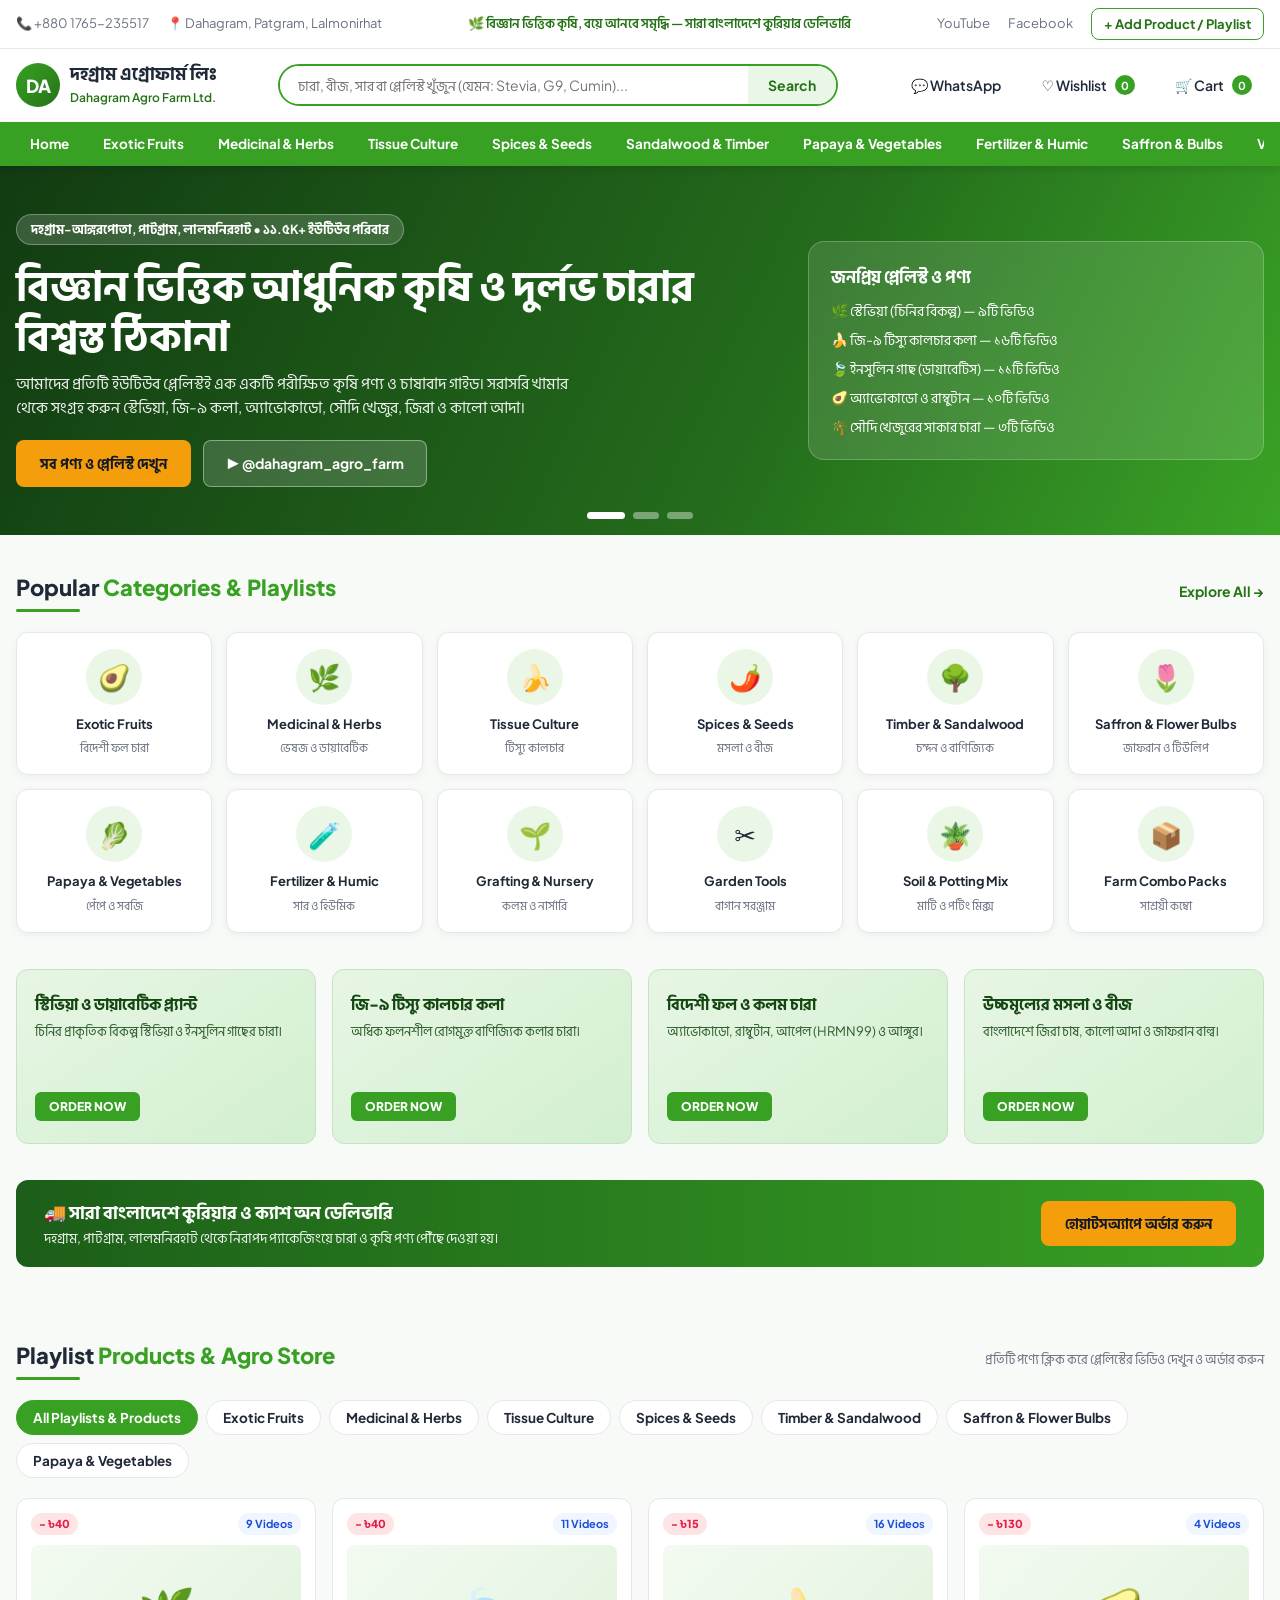
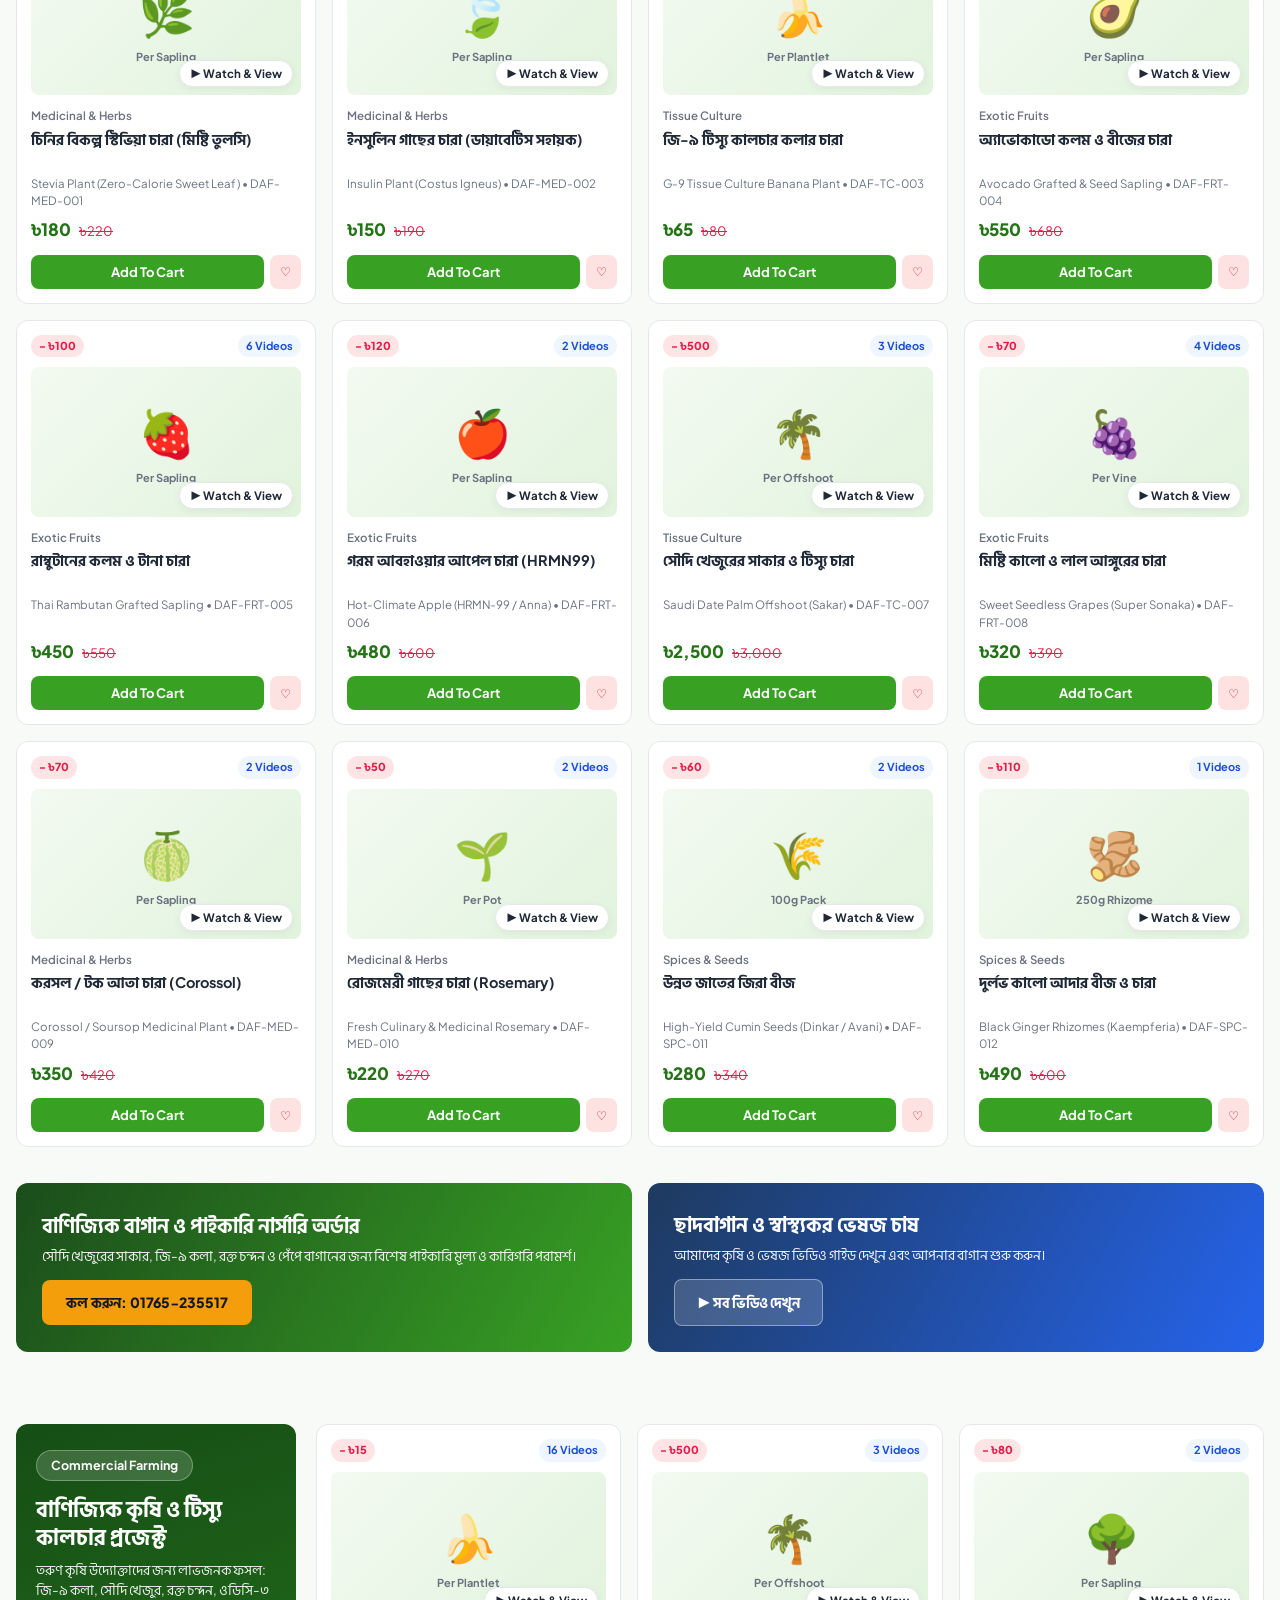
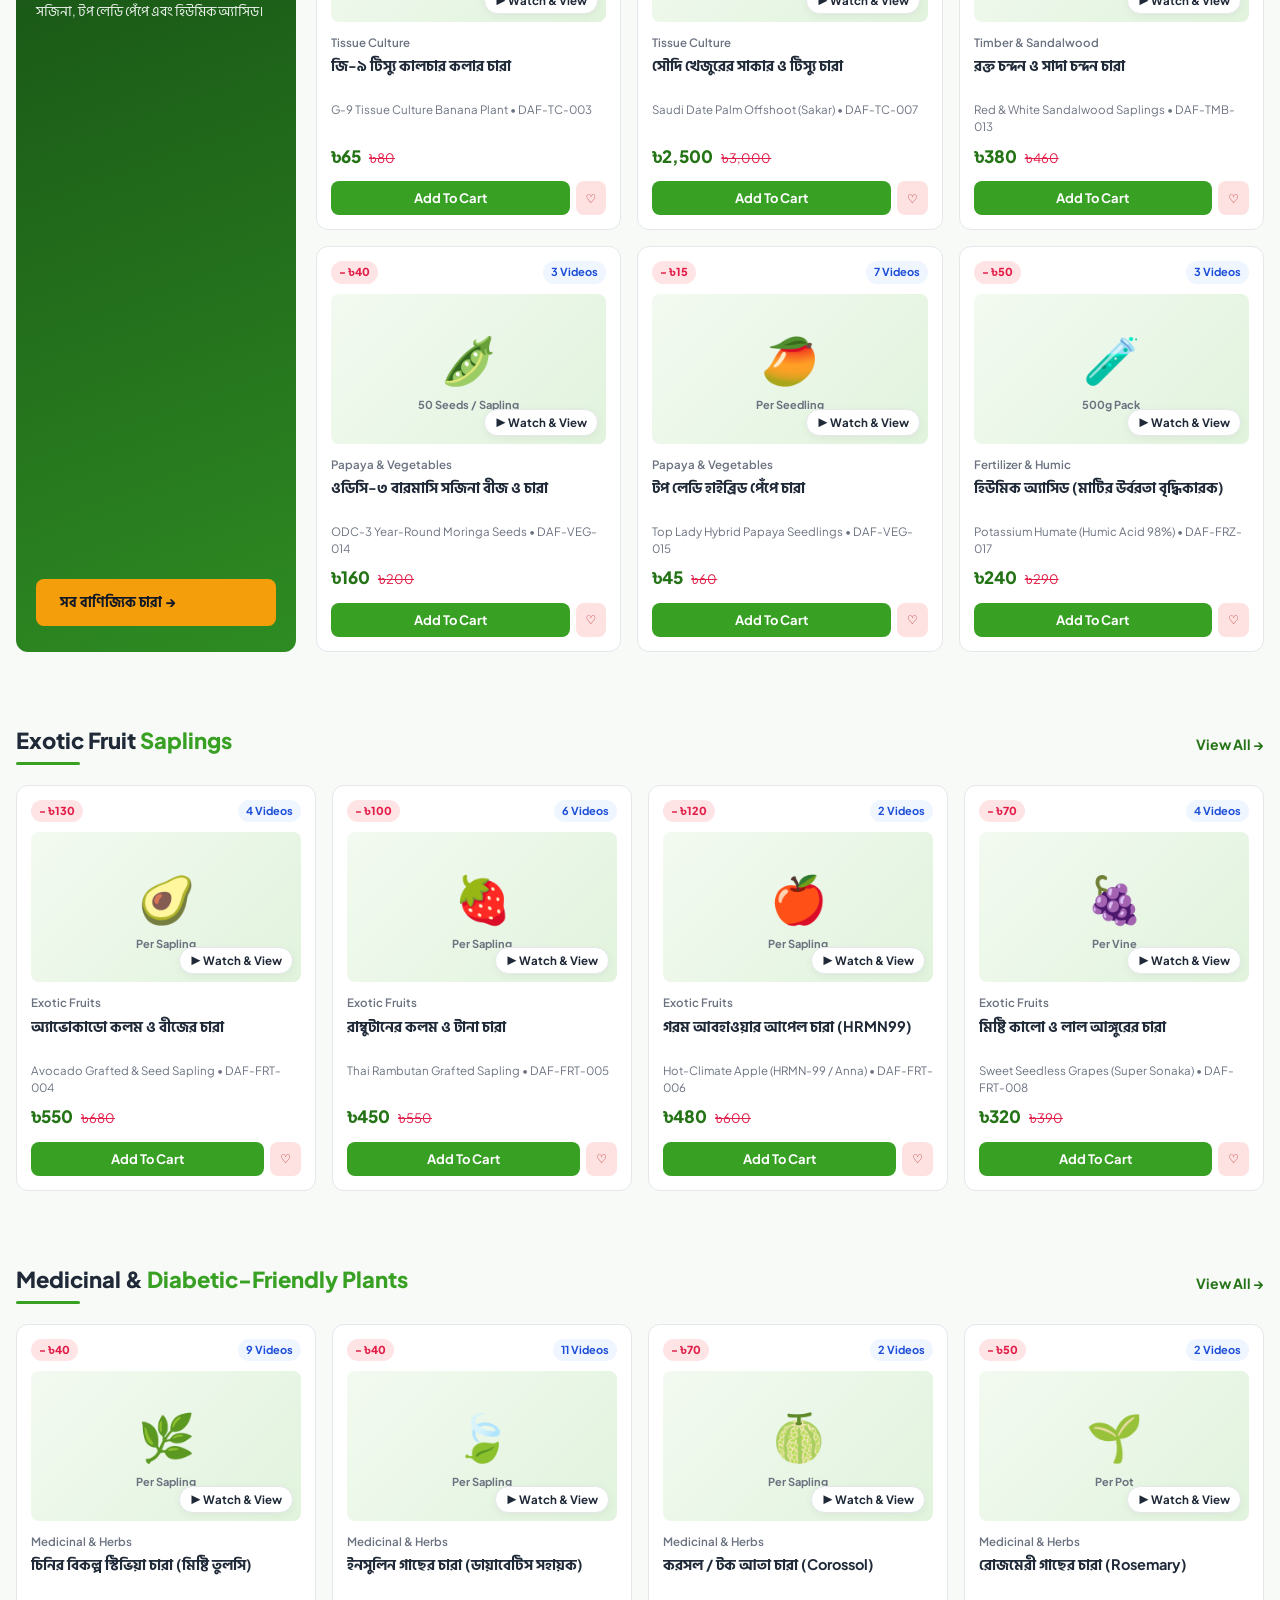
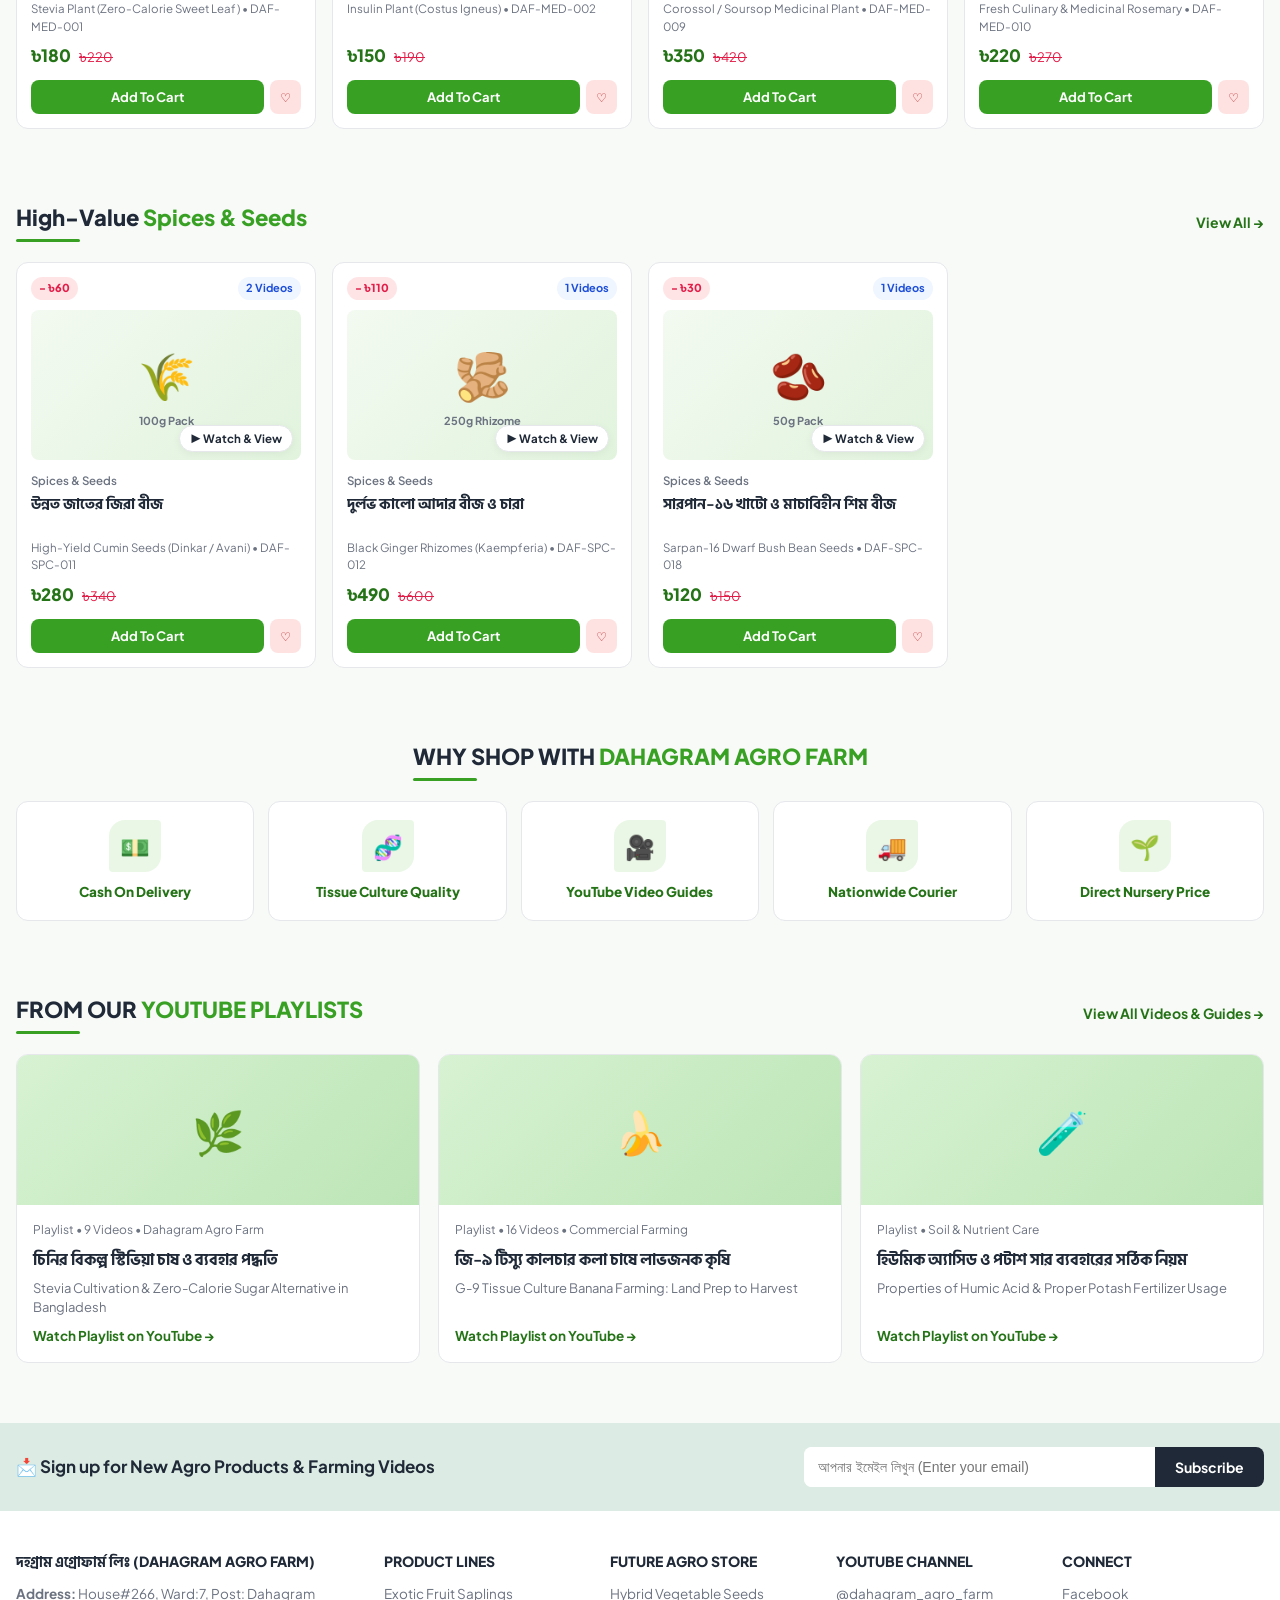
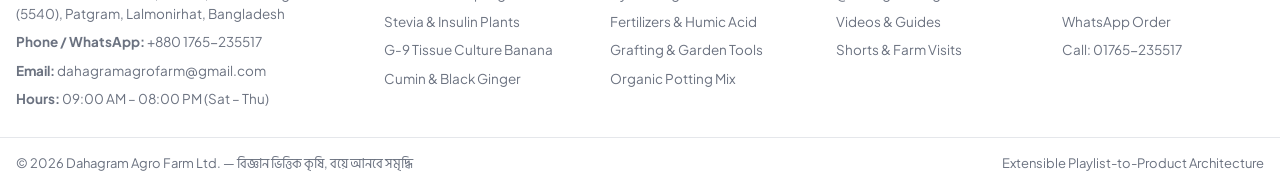
==== index.html @ a98c4b92 "Initial commit: Dahagram Agro Farm Ltd. storefront" ====
<!DOCTYPE html>
<html lang="bn">
<head>
  <meta charset="UTF-8" />
  <meta name="viewport" content="width=device-width, initial-scale=1.0" />
  <title>Dahagram Agro Farm Ltd. | দহগ্রাম এগ্রোফার্ম লিঃ — One Stop Agricultural &amp; Nursery Solution</title>
  <link rel="preconnect" href="https://fonts.googleapis.com" />
  <link rel="preconnect" href="https://fonts.gstatic.com" crossorigin />
  <link href="https://fonts.googleapis.com/css2?family=Hind+Siliguri:wght@400;600;700&family=Plus+Jakarta+Sans:wght@400;600;700;800&display=swap" rel="stylesheet" />
  <link rel="stylesheet" href="./css/styles.css" />
</head>
<body>

  <!-- 0. INITIAL PROMO MODAL (Dismissible) -->
  <div id="promoModal" class="modal-backdrop">
    <div class="modal-box" style="max-width:480px; text-align:center; border:2px solid var(--brand-green);">
      <button type="button" id="closePromoBtn" class="modal-close" aria-label="Close">×</button>
      <span class="badge-playlist" style="margin-bottom:10px; display:inline-block;">দহগ্রাম এগ্রোফার্ম লিঃ • সরাসরি খামার থেকে</span>
      <h2 style="font-size:22px; margin-bottom:8px;">ইউটিউব প্লেলিস্ট থেকেই অর্ডার করুন আপনার পছন্দের চারা ও কৃষি পণ্য!</h2>
      <p style="font-size:14px; color:var(--text-muted); margin-bottom:18px;">
        স্টেভিয়া, ইনসুলিন গাছ, জি-৯ কলার টিস্যু কালচার, রক্ত চন্দন, জাফরান ও বিদেশী ফলের চারা — সারা বাংলাদেশে ক্যাশ অন ডেলিভারি।
      </p>
      <a href="#showcaseSection" class="btn-primary" onclick="document.getElementById('promoModal').classList.remove('open')">
        পণ্য ও প্লেলিস্ট দেখুন →
      </a>
    </div>
  </div>

  <!-- 1. 3-TIER HEADER -->
  <header class="header-area">
    <!-- Tier 1: Top Utility Bar -->
    <div class="header-top">
      <div class="container header-top-inner">
        <div class="header-top-left">
          <a href="tel:+8801765235517">📞 +880 1765-235517</a>
          <a href="#footerLocation">📍 Dahagram, Patgram, Lalmonirhat</a>
        </div>
        <div class="header-top-center">
          🌿 বিজ্ঞান ভিত্তিক কৃষি, বয়ে আনবে সমৃদ্ধি — সারা বাংলাদেশে কুরিয়ার ডেলিভারি
        </div>
        <div class="header-top-right">
          <a href="https://www.youtube.com/@dahagram_agro_farm" target="_blank" rel="noopener">YouTube</a>
          <a href="https://www.facebook.com/YakubAli434964" target="_blank" rel="noopener">Facebook</a>
          <button type="button" id="openAdminModalBtn" class="btn-outline-sm">+ Add Product / Playlist</button>
        </div>
      </div>
    </div>

    <!-- Tier 2: Logo, Search & Actions -->
    <div class="header-middle">
      <div class="container header-wrap">
        <a href="#" class="brand-logo">
          <div class="brand-logo-badge">DA</div>
          <div class="brand-logo-text">
            <strong>দহগ্রাম এগ্রোফার্ম লিঃ</strong>
            <span>Dahagram Agro Farm Ltd.</span>
          </div>
        </a>

        <form id="globalSearchForm" class="search-form" role="search">
          <input id="globalSearchInput" type="search" placeholder="চারা, বীজ, সার বা প্লেলিস্ট খুঁজুন (যেমন: Stevia, G9, Cumin)..." />
          <button type="submit">Search</button>
        </form>

        <div class="header-actions">
          <a href="https://wa.me/8801765235517" target="_blank" rel="noopener" class="action-btn">
            💬 WhatsApp
          </a>
          <button type="button" class="action-btn" onclick="document.getElementById('showcaseSection').scrollIntoView({behavior:'smooth'})">
            ♡ Wishlist <span class="badge-count" data-wishlist-count>0</span>
          </button>
          <button type="button" id="openCartBtn" class="action-btn">
            🛒 Cart <span class="badge-count" data-cart-count>0</span>
          </button>
        </div>
      </div>
    </div>

    <!-- Tier 3: Sticky Green Category Navigation -->
    <nav class="header-bottom" aria-label="Primary Categories">
      <div class="container" style="display:flex; align-items:center; gap:8px;">
        <button type="button" id="mobileMenuToggle" class="mobile-menu-toggle" aria-label="Scroll Menu">☰</button>
        <ul id="primaryNavList" class="nav-scroll">
          <li><a href="#">Home</a></li>
          <li><button type="button" data-select-category="exotic-fruits">Exotic Fruits</button></li>
          <li><button type="button" data-select-category="medicinal">Medicinal &amp; Herbs</button></li>
          <li><button type="button" data-select-category="tissue-culture">Tissue Culture</button></li>
          <li><button type="button" data-select-category="spices-seeds">Spices &amp; Seeds</button></li>
          <li><button type="button" data-select-category="timber">Sandalwood &amp; Timber</button></li>
          <li><button type="button" data-select-category="vegetables">Papaya &amp; Vegetables</button></li>
          <li><button type="button" data-select-category="fertilizer">Fertilizer &amp; Humic</button></li>
          <li><button type="button" data-select-category="bulbs">Saffron &amp; Bulbs</button></li>
          <li><a href="#guidesSection">Video Playlists</a></li>
          <li><a href="#footerLocation">Contact Farm</a></li>
        </ul>
      </div>
    </nav>
  </header>

  <!-- 2. MAIN CONTENT -->
  <main>

    <!-- Section 1: Hero Banner Carousel -->
    <section class="hero-section">
      <div class="hero-slider">
        <div class="hero-slide hero-slide--1 active">
          <div class="container hero-grid">
            <div>
              <span class="hero-pill">দহগ্রাম-আঙ্গরপোতা, পাটগ্রাম, লালমনিরহাট • ১১.৫K+ ইউটিউব পরিবার</span>
              <h1>বিজ্ঞান ভিত্তিক আধুনিক কৃষি ও দুর্লভ চারার বিশ্বস্ত ঠিকানা</h1>
              <p>
                আমাদের প্রতিটি ইউটিউব প্লেলিস্টই এক একটি পরীক্ষিত কৃষি পণ্য ও চাষাবাদ গাইড। সরাসরি খামার থেকে সংগ্রহ করুন স্টেভিয়া, জি-৯ কলা, অ্যাভোকাডো, সৌদি খেজুর, জিরা ও কালো আদা।
              </p>
              <div class="hero-cta-group">
                <a href="#showcaseSection" class="btn-primary">সব পণ্য ও প্লেলিস্ট দেখুন</a>
                <a href="https://www.youtube.com/@dahagram_agro_farm" target="_blank" rel="noopener" class="btn-glass">▶ @dahagram_agro_farm</a>
              </div>
            </div>
            <div class="hero-card-preview">
              <h3>জনপ্রিয় প্লেলিস্ট ও পণ্য</h3>
              <ul>
                <li>🌿 স্টেভিয়া (চিনির বিকল্প) — ৯টি ভিডিও</li>
                <li>🍌 জি-৯ টিস্যু কালচার কলা — ১৬টি ভিডিও</li>
                <li>🍃 ইনসুলিন গাছ (ডায়াবেটিস) — ১১টি ভিডিও</li>
                <li>🥑 অ্যাভোকাডো ও রাম্বুটান — ১০টি ভিডিও</li>
                <li>🌴 সৌদি খেজুরের সাকার চারা — ৩টি ভিডিও</li>
              </ul>
            </div>
          </div>
        </div>

        <div class="hero-slide hero-slide--2">
          <div class="container hero-grid">
            <div>
              <span class="hero-pill">Dahagram Agro Farm Ltd. • ভেষজ ও ছাদবাগান</span>
              <h1>সুস্থ ও চিনিমুক্ত জীবনের জন্য স্টেভিয়া ও ভেষজ বাগান</h1>
              <p>
                ডায়াবেটিস সচেতনতা ও প্রাকৃতিক ভেষজ চাষাবাদে আমাদের বিশেষ কালেকশন: স্টেভিয়া, ইনসুলিন গাছ, করোসল, রোজমেরী এবং অ্যালোভেরা।
              </p>
              <div class="hero-cta-group">
                <button type="button" class="btn-primary" data-select-category="medicinal">ভেষজ চারা দেখুন</button>
                <a href="https://www.youtube.com/@dahagram_agro_farm/videos" target="_blank" rel="noopener" class="btn-glass">▶ Watch Our Videos</a>
              </div>
            </div>
            <div class="hero-card-preview">
              <h3>কেন আমাদের ভেষজ চারা সেরা?</h3>
              <ul>
                <li>✅ খামারে পরীক্ষিত ও রোগমুক্ত চারা</li>
                <li>✅ প্রতিটি চারার সাথে ভিডিও পরিচর্যা গাইড</li>
                <li>✅ ছাদবাগান ও বাণিজ্যিক চাষ উভয়ের উপযোগী</li>
              </ul>
            </div>
          </div>
        </div>

        <div class="hero-slide hero-slide--3">
          <div class="container hero-grid">
            <div>
              <span class="hero-pill">বাণিজ্যিক কৃষি ও উচ্চমূল্যের মসলা ফসল</span>
              <h1>রক্ত চন্দন, জাফরান, জিরা ও টিস্যু কালচার প্রজেক্ট</h1>
              <p>
                তরুণ কৃষি উদ্যোক্তাদের জন্য লাভজনক ও উচ্চমূল্যের ফসল — জিরা বীজ, কালো আদা, কাশ্মীরি জাফরান বাল্ব, ওডিসি-৩ সজিনা এবং হিউমিক অ্যাসিড।
              </p>
              <div class="hero-cta-group">
                <button type="button" class="btn-primary" data-select-category="spices-seeds">মসলা ও বীজ দেখুন</button>
                <a href="https://wa.me/8801765235517" target="_blank" rel="noopener" class="btn-glass">📞 পাইকারি পরামর্শ নিন</a>
              </div>
            </div>
            <div class="hero-card-preview">
              <h3>সরাসরি যোগাযোগ</h3>
              <ul>
                <li>📞 কল / হোয়াটসঅ্যাপ: +880 1765-235517</li>
                <li>📍 দহগ্রাম, পাটগ্রাম, লালমনিরহাট</li>
                <li>📧 dahagramagrofarm@gmail.com</li>
              </ul>
            </div>
          </div>
        </div>
      </div>

      <div class="hero-dots" aria-label="Hero Slide Pagination">
        <button type="button" class="hero-dot active" aria-label="Slide 1"></button>
        <button type="button" class="hero-dot" aria-label="Slide 2"></button>
        <button type="button" class="hero-dot" aria-label="Slide 3"></button>
      </div>
    </section>

    <!-- Section 2: Popular Categories (6x2 Grid) -->
    <section class="section-block">
      <div class="container">
        <div class="section-header">
          <h2 class="section-title">Popular <span>Categories &amp; Playlists</span></h2>
          <a href="#showcaseSection" class="view-all-link">Explore All →</a>
        </div>
        <div id="popularCategoriesGrid" class="categories-grid"></div>
      </div>
    </section>

    <!-- Section 3: 4-Column Promo Cards -->
    <section class="section-block" style="padding-top:0;">
      <div class="container">
        <div class="promo-grid-4">
          <div class="promo-card">
            <div>
              <h3>স্টিভিয়া ও ডায়াবেটিক প্ল্যান্ট</h3>
              <p>চিনির প্রাকৃতিক বিকল্প স্টিভিয়া ও ইনসুলিন গাছের চারা।</p>
            </div>
            <button type="button" class="promo-btn" data-select-category="medicinal">ORDER NOW</button>
          </div>
          <div class="promo-card">
            <div>
              <h3>জি-৯ টিস্যু কালচার কলা</h3>
              <p>অধিক ফলনশীল রোগমুক্ত বাণিজ্যিক কলার চারা।</p>
            </div>
            <button type="button" class="promo-btn" data-select-category="tissue-culture">ORDER NOW</button>
          </div>
          <div class="promo-card">
            <div>
              <h3>বিদেশী ফল ও কলম চারা</h3>
              <p>অ্যাভোকাডো, রাম্বুটান, আপেল (HRMN99) ও আঙ্গুর।</p>
            </div>
            <button type="button" class="promo-btn" data-select-category="exotic-fruits">ORDER NOW</button>
          </div>
          <div class="promo-card">
            <div>
              <h3>উচ্চমূল্যের মসলা ও বীজ</h3>
              <p>বাংলাদেশে জিরা চাষ, কালো আদা ও জাফরান বাল্ব।</p>
            </div>
            <button type="button" class="promo-btn" data-select-category="spices-seeds">ORDER NOW</button>
          </div>
        </div>
      </div>
    </section>

    <!-- Section 4: Cash on Delivery Nationwide Strip -->
    <section class="section-block" style="padding-top:0;">
      <div class="container">
        <div class="cod-banner">
          <div>
            <strong>🚚 সারা বাংলাদেশে কুরিয়ার ও ক্যাশ অন ডেলিভারি</strong>
            <div><span>দহগ্রাম, পাটগ্রাম, লালমনিরহাট থেকে নিরাপদ প্যাকেজিংয়ে চারা ও কৃষি পণ্য পৌঁছে দেওয়া হয়।</span></div>
          </div>
          <a href="https://wa.me/8801765235517" target="_blank" rel="noopener" class="btn-primary">হোয়াটসঅ্যাপে অর্ডার করুন</a>
        </div>
      </div>
    </section>

    <!-- Section 5: Tabbed Product & Playlist Showcase -->
    <section id="showcaseSection" class="section-block">
      <div class="container">
        <div class="section-header">
          <h2 class="section-title">Playlist <span>Products &amp; Agro Store</span></h2>
          <span style="font-size:13px; color:var(--text-muted);">প্রতিটি পণ্যে ক্লিক করে প্লেলিস্টের ভিডিও দেখুন ও অর্ডার করুন</span>
        </div>
        <div id="showcaseTabsBar" class="tabs-bar"></div>
        <div id="showcaseProductsGrid" class="product-grid-4"></div>
      </div>
    </section>

    <!-- Section 6: Dual Half-Width Promo Banners -->
    <section class="section-block" style="padding-top:0;">
      <div class="container">
        <div class="dual-banners">
          <div class="half-banner half-banner--left">
            <h3>বাণিজ্যিক বাগান ও পাইকারি নার্সারি অর্ডার</h3>
            <p>সৌদি খেজুরের সাকার, জি-৯ কলা, রক্ত চন্দন ও পেঁপে বাগানের জন্য বিশেষ পাইকারি মূল্য ও কারিগরি পরামর্শ।</p>
            <a href="tel:+8801765235517" class="btn-primary" style="align-self:flex-start;">কল করুন: 01765-235517</a>
          </div>
          <div class="half-banner half-banner--right">
            <h3>ছাদবাগান ও স্বাস্থ্যকর ভেষজ চাষ</h3>
            <p>আমাদের কৃষি ও ভেষজ ভিডিও গাইড দেখুন এবং আপনার বাগান শুরু করুন।</p>
            <a href="https://www.youtube.com/@dahagram_agro_farm/videos" target="_blank" rel="noopener" class="btn-glass" style="align-self:flex-start;">▶ সব ভিডিও দেখুন</a>
          </div>
        </div>
      </div>
    </section>

    <!-- Section 7: Commercial & Tissue Culture Split Grid -->
    <section class="section-block">
      <div class="container">
        <div class="split-category-layout">
          <aside class="split-poster">
            <div>
              <span class="hero-pill">Commercial Farming</span>
              <h3>বাণিজ্যিক কৃষি ও টিস্যু কালচার প্রজেক্ট</h3>
              <p>তরুণ কৃষি উদ্যোক্তাদের জন্য লাভজনক ফসল: জি-৯ কলা, সৌদি খেজুর, রক্ত চন্দন, ওডিসি-৩ সজিনা, টপ লেডি পেঁপে এবং হিউমিক অ্যাসিড।</p>
            </div>
            <button type="button" class="btn-primary" data-select-category="tissue-culture">সব বাণিজ্যিক চারা →</button>
          </aside>
          <div id="commercialSplitGrid" class="product-grid-3"></div>
        </div>
      </div>
    </section>

    <!-- Section 8: Category-Wise Sections -->
    <section class="section-block">
      <div class="container">
        <div class="section-header">
          <h2 class="section-title">Exotic Fruit <span>Saplings</span></h2>
          <button type="button" class="view-all-link" data-select-category="exotic-fruits">View All →</button>
        </div>
        <div id="exoticFruitsGrid" class="product-grid-4"></div>
      </div>
    </section>

    <section class="section-block">
      <div class="container">
        <div class="section-header">
          <h2 class="section-title">Medicinal &amp; <span>Diabetic-Friendly Plants</span></h2>
          <button type="button" class="view-all-link" data-select-category="medicinal">View All →</button>
        </div>
        <div id="medicinalPlantsGrid" class="product-grid-4"></div>
      </div>
    </section>

    <section class="section-block">
      <div class="container">
        <div class="section-header">
          <h2 class="section-title">High-Value <span>Spices &amp; Seeds</span></h2>
          <button type="button" class="view-all-link" data-select-category="spices-seeds">View All →</button>
        </div>
        <div id="spicesSeedsGrid" class="product-grid-4"></div>
      </div>
    </section>

    <!-- Section 9: Value Propositions -->
    <section class="section-block">
      <div class="container">
        <div class="section-header" style="justify-content:center;">
          <h2 class="section-title">WHY SHOP WITH <span>DAHAGRAM AGRO FARM</span></h2>
        </div>
        <div class="services-row">
          <div class="service-item">
            <div class="service-badge">💵</div>
            <h4>Cash On Delivery</h4>
          </div>
          <div class="service-item">
            <div class="service-badge">🧬</div>
            <h4>Tissue Culture Quality</h4>
          </div>
          <div class="service-item">
            <div class="service-badge">🎥</div>
            <h4>YouTube Video Guides</h4>
          </div>
          <div class="service-item">
            <div class="service-badge">🚚</div>
            <h4>Nationwide Courier</h4>
          </div>
          <div class="service-item">
            <div class="service-badge">🌱</div>
            <h4>Direct Nursery Price</h4>
          </div>
        </div>
      </div>
    </section>

    <!-- Section 10: Video Playlists & Farming Guides -->
    <section id="guidesSection" class="section-block">
      <div class="container">
        <div class="section-header">
          <h2 class="section-title">FROM OUR <span>YOUTUBE PLAYLISTS</span></h2>
          <a href="https://www.youtube.com/@dahagram_agro_farm/videos" target="_blank" rel="noopener" class="view-all-link">View All Videos &amp; Guides →</a>
        </div>
        <div id="farmingGuidesGrid" class="blog-grid"></div>
      </div>
    </section>

  </main>

  <!-- 3. FOOTER -->
  <footer>
    <section class="newsletter-bar">
      <div class="container newsletter-inner">
        <div>
          <strong style="font-size:17px;">📩 Sign up for New Agro Products &amp; Farming Videos</strong>
          <div id="newsletterStatus" style="font-size:13px; color:var(--brand-green-dark); font-weight:600;"></div>
        </div>
        <form id="newsletterForm" class="newsletter-form">
          <input type="email" required placeholder="আপনার ইমেইল লিখুন (Enter your email)" />
          <button type="submit">Subscribe</button>
        </form>
      </div>
    </section>

    <section id="footerLocation" class="footer-mid">
      <div class="container footer-grid">
        <div class="footer-col">
          <h4>দহগ্রাম এগ্রোফার্ম লিঃ (Dahagram Agro Farm)</h4>
          <ul>
            <li><strong>Address:</strong> House#266, Ward:7, Post: Dahagram (5540), Patgram, Lalmonirhat, Bangladesh</li>
            <li><strong>Phone / WhatsApp:</strong> +880 1765-235517</li>
            <li><strong>Email:</strong> dahagramagrofarm@gmail.com</li>
            <li><strong>Hours:</strong> 09:00 AM – 08:00 PM (Sat – Thu)</li>
          </ul>
        </div>
        <div class="footer-col">
          <h4>Product Lines</h4>
          <ul>
            <li><a href="#showcaseSection">Exotic Fruit Saplings</a></li>
            <li><a href="#showcaseSection">Stevia &amp; Insulin Plants</a></li>
            <li><a href="#showcaseSection">G-9 Tissue Culture Banana</a></li>
            <li><a href="#showcaseSection">Cumin &amp; Black Ginger</a></li>
          </ul>
        </div>
        <div class="footer-col">
          <h4>Future Agro Store</h4>
          <ul>
            <li><a href="#showcaseSection">Hybrid Vegetable Seeds</a></li>
            <li><a href="#showcaseSection">Fertilizers &amp; Humic Acid</a></li>
            <li><a href="#showcaseSection">Grafting &amp; Garden Tools</a></li>
            <li><a href="#showcaseSection">Organic Potting Mix</a></li>
          </ul>
        </div>
        <div class="footer-col">
          <h4>YouTube Channel</h4>
          <ul>
            <li><a href="https://www.youtube.com/@dahagram_agro_farm" target="_blank" rel="noopener">@dahagram_agro_farm</a></li>
            <li><a href="https://www.youtube.com/@dahagram_agro_farm/videos" target="_blank" rel="noopener">Videos &amp; Guides</a></li>
            <li><a href="https://www.youtube.com/@dahagram_agro_farm/shorts" target="_blank" rel="noopener">Shorts &amp; Farm Visits</a></li>
          </ul>
        </div>
        <div class="footer-col">
          <h4>Connect</h4>
          <ul>
            <li><a href="https://www.facebook.com/YakubAli434964" target="_blank" rel="noopener">Facebook</a></li>
            <li><a href="https://wa.me/8801765235517" target="_blank" rel="noopener">WhatsApp Order</a></li>
            <li><a href="tel:+8801765235517">Call: 01765-235517</a></li>
          </ul>
        </div>
      </div>
    </section>

    <section class="footer-bottom">
      <div class="container footer-bottom-inner">
        <span>© 2026 Dahagram Agro Farm Ltd. — বিজ্ঞান ভিত্তিক কৃষি, বয়ে আনবে সমৃদ্ধি</span>
        <span>Extensible Playlist-to-Product Architecture</span>
      </div>
    </section>
  </footer>

  <!-- QUICK VIEW & YOUTUBE PLAYLIST MODAL -->
  <div id="quickViewModal" class="modal-backdrop">
    <div class="modal-box">
      <button type="button" id="closeQuickViewBtn" class="modal-close" aria-label="Close">×</button>
      <div id="quickViewBody"></div>
    </div>
  </div>

  <!-- SLIDE-OVER CART & COD CHECKOUT DRAWER -->
  <div id="cartDrawer" class="drawer-backdrop">
    <div class="drawer-panel">
      <div style="display:flex; justify-content:space-between; align-items:center; border-bottom:1px solid var(--border-color); padding-bottom:12px;">
        <h3 style="font-size:18px;">🛒 Your Agro Cart</h3>
        <button type="button" id="closeCartBtn" class="btn-outline-sm">Close ×</button>
      </div>
      <div id="cartItemsList" style="flex:1; overflow-y:auto;"></div>
      <div style="border-top:1px solid var(--border-color); padding-top:14px; margin-top:12px;">
        <div style="display:flex; justify-content:space-between; font-size:16px; font-weight:800; margin-bottom:14px;">
          <span>Total (Cash on Delivery):</span>
          <span id="cartTotalAmount">৳0</span>
        </div>
        <form id="checkoutForm">
          <div class="form-field">
            <label for="custName">Your Name / আপনার নাম</label>
            <input id="custName" type="text" required placeholder="e.g. Md. Yakub Ali" />
          </div>
          <div class="form-field">
            <label for="custPhone">Mobile Number / মোবাইল নম্বর</label>
            <input id="custPhone" type="tel" required placeholder="017XXXXXXXX" />
          </div>
          <div class="form-field">
            <label for="custAddress">Delivery Address / ঠিকানা</label>
            <textarea id="custAddress" rows="2" required placeholder="Village/House, Upazila, District"></textarea>
          </div>
          <button type="submit" class="btn-cart" style="width:100%; padding:12px;">
            Confirm Order via WhatsApp →
          </button>
        </form>
      </div>
    </div>
  </div>

  <!-- FUTURE-READY: ADD PRODUCT / YOUTUBE PLAYLIST MODAL -->
  <div id="adminProductModal" class="modal-backdrop">
    <div class="modal-box">
      <button type="button" id="closeAdminModalBtn" class="modal-close" aria-label="Close">×</button>
      <h2 style="font-size:20px; margin-bottom:6px;">+ Add Future Agricultural Product / Playlist</h2>
      <p style="font-size:13px; color:var(--text-muted); margin-bottom:14px;">
        Test adding new products or YouTube playlists live. It saves to your browser immediately and generates the JSON entry for <code>data/catalog.js</code>.
      </p>
      <form id="addProductForm">
        <div style="display:grid; grid-template-columns:1fr 1fr; gap:10px;">
          <div class="form-field">
            <label for="newProdTitle">English Product Name</label>
            <input id="newProdTitle" type="text" required placeholder="e.g. Organic Vermicompost" />
          </div>
          <div class="form-field">
            <label for="newProdBnTitle">Bengali Title</label>
            <input id="newProdBnTitle" type="text" required placeholder="e.g. কেঁচো সার (ভার্মি কম্পোস্ট)" />
          </div>
          <div class="form-field">
            <label for="newProdCat">Category</label>
            <select id="newProdCat">
              <option value="exotic-fruits">Exotic Fruits</option>
              <option value="medicinal">Medicinal &amp; Herbs</option>
              <option value="tissue-culture">Tissue Culture</option>
              <option value="spices-seeds">Spices &amp; Seeds</option>
              <option value="timber">Timber &amp; Sandalwood</option>
              <option value="vegetables">Papaya &amp; Vegetables</option>
              <option value="fertilizer">Fertilizer &amp; Humic</option>
              <option value="agro-tools">Garden Tools</option>
              <option value="potting-mix">Soil &amp; Potting Mix</option>
            </select>
          </div>
          <div class="form-field">
            <label for="newProdUnit">Unit</label>
            <input id="newProdUnit" type="text" value="Per Sapling" />
          </div>
          <div class="form-field">
            <label for="newProdPrice">Price (৳)</label>
            <input id="newProdPrice" type="number" required value="250" />
          </div>
          <div class="form-field">
            <label for="newProdOldPrice">Old Price (৳, optional)</label>
            <input id="newProdOldPrice" type="number" value="300" />
          </div>
          <div class="form-field">
            <label for="newProdPlaylist">YouTube Playlist URL or ID</label>
            <input id="newProdPlaylist" type="text" placeholder="https://www.youtube.com/playlist?list=..." />
          </div>
          <div class="form-field">
            <label for="newProdVideos">Video Count</label>
            <input id="newProdVideos" type="number" value="1" />
          </div>
        </div>
        <div class="form-field">
          <label for="newProdEmoji">Icon / Emoji</label>
          <input id="newProdEmoji" type="text" value="🌱" />
        </div>
        <div class="form-field">
          <label for="newProdDesc">Description</label>
          <textarea id="newProdDesc" rows="2" placeholder="Short product &amp; farming details..."></textarea>
        </div>
        <button type="submit" class="btn-cart" style="width:100%;">Add to Live Storefront &amp; Generate JSON</button>
      </form>
      <div class="form-field" style="margin-top:14px;">
        <label for="newProdJsonPreview">Generated JSON for <code>data/catalog.js</code>:</label>
        <textarea id="newProdJsonPreview" rows="5" readonly placeholder="Submit the form above to generate the catalog JSON entry..."></textarea>
      </div>
    </div>
  </div>

  <script src="./data/catalog.js"></script>
  <script src="./js/app.js"></script>
</body>
</html>
---- css/styles.css ----
:root {
  --brand-green: #38a124;
  --brand-green-dark: #257317;
  --brand-green-light: #eaf7e6;
  --brand-sage: #dcebe3;
  --accent-amber: #f59e0b;
  --danger-red: #e11d48;
  --text-dark: #1f2937;
  --text-muted: #6b7280;
  --border-color: #e5e7eb;
  --bg-light: #f8faf7;
  --white: #ffffff;
  --shadow-sm: 0 2px 8px rgba(0, 0, 0, 0.05);
  --shadow-md: 0 8px 24px rgba(0, 0, 0, 0.08);
  --radius-sm: 8px;
  --radius-md: 12px;
  --radius-lg: 16px;
  --container-max: 1280px;
}

* {
  box-sizing: border-box;
  margin: 0;
  padding: 0;
}

html {
  scroll-behavior: smooth;
}

body {
  font-family: 'Plus Jakarta Sans', 'Hind Siliguri', system-ui, -apple-system, sans-serif;
  color: var(--text-dark);
  background-color: var(--bg-light);
  line-height: 1.5;
  overflow-x: hidden;
}

a {
  color: inherit;
  text-decoration: none;
}

button {
  font-family: inherit;
  cursor: pointer;
  border: none;
  background: none;
}

img {
  max-width: 100%;
  display: block;
}

.container {
  max-width: var(--container-max);
  margin: 0 auto;
  padding: 0 16px;
}

/* ==================== HEADER ==================== */
.header-area {
  background: var(--white);
  box-shadow: var(--shadow-sm);
  position: relative;
  z-index: 100;
}

.header-top {
  border-bottom: 1px solid var(--border-color);
  font-size: 13px;
  color: var(--text-muted);
  padding: 8px 0;
}

.header-top-inner {
  display: flex;
  align-items: center;
  justify-content: space-between;
  gap: 16px;
}

.header-top-left,
.header-top-right {
  display: flex;
  align-items: center;
  gap: 18px;
}

.header-top-center {
  font-weight: 600;
  color: var(--brand-green-dark);
  text-align: center;
}

.header-top a:hover {
  color: var(--brand-green);
}

.header-middle {
  padding: 14px 0;
}

.header-wrap {
  display: flex;
  align-items: center;
  justify-content: space-between;
  gap: 24px;
}

.brand-logo {
  display: flex;
  align-items: center;
  gap: 10px;
  flex-shrink: 0;
}

.brand-logo-badge {
  width: 44px;
  height: 44px;
  border-radius: 50%;
  background: linear-gradient(135deg, var(--brand-green), var(--brand-green-dark));
  color: var(--white);
  display: grid;
  place-items: center;
  font-weight: 800;
  font-size: 18px;
}

.brand-logo-text strong {
  display: block;
  font-size: 18px;
  color: var(--text-dark);
  line-height: 1.15;
}

.brand-logo-text span {
  font-size: 12px;
  color: var(--brand-green-dark);
  font-weight: 600;
}

.search-form {
  flex: 1;
  max-width: 560px;
  display: flex;
  align-items: center;
  border: 2px solid var(--brand-green);
  border-radius: 999px;
  overflow: hidden;
  background: var(--white);
}

.search-form input {
  flex: 1;
  border: none;
  outline: none;
  padding: 10px 18px;
  font-size: 14px;
  font-family: inherit;
}

.search-form button {
  background: var(--brand-green-light);
  color: var(--brand-green-dark);
  padding: 10px 20px;
  font-weight: 700;
  font-size: 14px;
  transition: background 0.2s;
}

.search-form button:hover {
  background: var(--brand-green);
  color: var(--white);
}

.header-actions {
  display: flex;
  align-items: center;
  gap: 16px;
}

.action-btn {
  display: inline-flex;
  align-items: center;
  gap: 8px;
  font-size: 14px;
  font-weight: 600;
  color: var(--text-dark);
  padding: 8px 12px;
  border-radius: var(--radius-sm);
  transition: background 0.2s;
}

.action-btn:hover {
  background: var(--brand-green-light);
}

.badge-count {
  background: var(--brand-green);
  color: var(--white);
  font-size: 11px;
  font-weight: 700;
  min-width: 20px;
  height: 20px;
  border-radius: 999px;
  display: inline-grid;
  place-items: center;
  padding: 0 6px;
}

.btn-outline-sm {
  border: 1px solid var(--brand-green);
  color: var(--brand-green-dark);
  padding: 7px 12px;
  border-radius: var(--radius-sm);
  font-size: 13px;
  font-weight: 700;
}

.btn-outline-sm:hover {
  background: var(--brand-green);
  color: var(--white);
}

/* Sticky Green Category Nav */
.header-bottom {
  background: var(--brand-green);
  color: var(--white);
  position: sticky;
  top: 0;
  z-index: 99;
  box-shadow: 0 3px 10px rgba(0, 0, 0, 0.08);
}

.nav-scroll {
  display: flex;
  align-items: center;
  gap: 6px;
  overflow-x: auto;
  scrollbar-width: none;
  padding: 0;
  list-style: none;
}

.nav-scroll::-webkit-scrollbar {
  display: none;
}

.nav-scroll a,
.nav-scroll button {
  display: block;
  white-space: nowrap;
  padding: 12px 14px;
  font-size: 13.5px;
  font-weight: 700;
  color: var(--white);
  transition: background 0.2s;
}

.nav-scroll a:hover,
.nav-scroll button:hover,
.nav-scroll button.active {
  background: var(--brand-green-dark);
}

.mobile-menu-toggle {
  display: none;
  color: var(--white);
  font-size: 22px;
  padding: 8px;
}

/* ==================== HERO SLIDER ==================== */
.hero-section {
  position: relative;
  overflow: hidden;
  background: #143d10;
}

.hero-slider {
  position: relative;
}

.hero-slide {
  display: none;
  min-height: 360px;
  padding: 48px 0;
  color: var(--white);
  background-size: cover;
  background-position: center;
}

.hero-slide.active {
  display: flex;
  align-items: center;
}

.hero-slide--1 {
  background: linear-gradient(115deg, #123b12 0%, #246c1c 60%, #3aa326 100%);
}

.hero-slide--2 {
  background: linear-gradient(115deg, #0f3a2f 0%, #176b50 60%, #299c6f 100%);
}

.hero-slide--3 {
  background: linear-gradient(115deg, #33270d 0%, #5e4816 55%, #2e7d1d 100%);
}

.hero-grid {
  display: grid;
  grid-template-columns: 1.25fr 0.75fr;
  align-items: center;
  gap: 32px;
}

.hero-pill {
  display: inline-block;
  background: rgba(255, 255, 255, 0.16);
  border: 1px solid rgba(255, 255, 255, 0.3);
  padding: 5px 14px;
  border-radius: 999px;
  font-size: 12.5px;
  font-weight: 700;
  margin-bottom: 14px;
}

.hero-slide h1 {
  font-size: clamp(26px, 3.4vw, 42px);
  line-height: 1.2;
  margin-bottom: 12px;
}

.hero-slide p {
  font-size: 15.5px;
  opacity: 0.92;
  margin-bottom: 22px;
  max-width: 580px;
}

.hero-cta-group {
  display: flex;
  flex-wrap: wrap;
  gap: 12px;
}

.btn-primary {
  background: var(--accent-amber);
  color: #111827;
  font-weight: 800;
  padding: 12px 24px;
  border-radius: var(--radius-sm);
  font-size: 14px;
  display: inline-flex;
  align-items: center;
  gap: 8px;
  transition: transform 0.15s, filter 0.15s;
}

.btn-primary:hover {
  transform: translateY(-1px);
  filter: brightness(1.05);
}

.btn-glass {
  background: rgba(255, 255, 255, 0.16);
  color: var(--white);
  border: 1px solid rgba(255, 255, 255, 0.4);
  font-weight: 700;
  padding: 12px 22px;
  border-radius: var(--radius-sm);
  font-size: 14px;
}

.btn-glass:hover {
  background: rgba(255, 255, 255, 0.25);
}

.hero-card-preview {
  background: rgba(255, 255, 255, 0.12);
  border: 1px solid rgba(255, 255, 255, 0.22);
  backdrop-filter: blur(8px);
  border-radius: var(--radius-lg);
  padding: 22px;
}

.hero-card-preview h3 {
  font-size: 17px;
  margin-bottom: 10px;
}

.hero-card-preview ul {
  list-style: none;
  font-size: 14px;
  display: grid;
  gap: 8px;
}

.hero-dots {
  position: absolute;
  bottom: 16px;
  left: 50%;
  transform: translateX(-50%);
  display: flex;
  gap: 8px;
}

.hero-dot {
  width: 26px;
  height: 7px;
  border-radius: 999px;
  background: rgba(255, 255, 255, 0.4);
  transition: background 0.2s, width 0.2s;
}

.hero-dot.active {
  background: var(--white);
  width: 38px;
}

/* ==================== SECTIONS & HEADINGS ==================== */
.section-block {
  padding: 36px 0;
}

.section-header {
  display: flex;
  align-items: center;
  justify-content: space-between;
  gap: 16px;
  margin-bottom: 20px;
  flex-wrap: wrap;
}

.section-title {
  font-size: 22px;
  font-weight: 800;
  position: relative;
  padding-bottom: 8px;
}

.section-title span {
  color: var(--brand-green);
}

.section-title::after {
  content: '';
  position: absolute;
  left: 0;
  bottom: 0;
  width: 64px;
  height: 3px;
  background: var(--brand-green);
  border-radius: 999px;
}

.view-all-link {
  color: var(--brand-green-dark);
  font-weight: 700;
  font-size: 14px;
}

.view-all-link:hover {
  text-decoration: underline;
}

/* ==================== POPULAR CATEGORIES (6x2 GRID) ==================== */
.categories-grid {
  display: grid;
  grid-template-columns: repeat(6, 1fr);
  gap: 14px;
}

.category-card {
  background: var(--white);
  border: 1px solid var(--border-color);
  border-radius: var(--radius-md);
  padding: 16px 12px;
  text-align: center;
  box-shadow: var(--shadow-sm);
  transition: transform 0.2s, border-color 0.2s;
  cursor: pointer;
}

.category-card:hover {
  transform: translateY(-3px);
  border-color: var(--brand-green);
}

.category-icon {
  width: 56px;
  height: 56px;
  margin: 0 auto 10px;
  border-radius: 50%;
  background: var(--brand-green-light);
  display: grid;
  place-items: center;
  font-size: 26px;
}

.category-card h4 {
  font-size: 13px;
  font-weight: 700;
  color: var(--text-dark);
  white-space: nowrap;
  overflow: hidden;
  text-overflow: ellipsis;
}

.category-card small {
  font-size: 11.5px;
  color: var(--text-muted);
}

/* ==================== 4-COLUMN PROMO BANNERS ==================== */
.promo-grid-4 {
  display: grid;
  grid-template-columns: repeat(4, 1fr);
  gap: 16px;
}

.promo-card {
  border-radius: var(--radius-md);
  padding: 22px 18px;
  background: linear-gradient(145deg, #e7f6e4, #d2efd0);
  border: 1px solid #c2e5bf;
  display: flex;
  flex-direction: column;
  justify-content: space-between;
  min-height: 175px;
}

.promo-card h3 {
  font-size: 16px;
  font-weight: 800;
  color: #144612;
  margin-bottom: 6px;
}

.promo-card p {
  font-size: 13px;
  color: #2f5c2d;
  margin-bottom: 14px;
}

.promo-card .promo-btn {
  align-self: flex-start;
  background: var(--brand-green);
  color: var(--white);
  font-size: 12px;
  font-weight: 800;
  padding: 7px 14px;
  border-radius: 6px;
}

/* ==================== COD STRIP ==================== */
.cod-banner {
  background: linear-gradient(90deg, #1c5e19, #38a124);
  color: var(--white);
  border-radius: var(--radius-md);
  padding: 18px 28px;
  display: flex;
  align-items: center;
  justify-content: space-between;
  gap: 16px;
  flex-wrap: wrap;
}

.cod-banner strong {
  font-size: 18px;
}

.cod-banner span {
  font-size: 14px;
  opacity: 0.92;
}

/* ==================== TABS & PRODUCT GRID ==================== */
.tabs-bar {
  display: flex;
  flex-wrap: wrap;
  gap: 8px;
  margin-bottom: 20px;
}

.tab-btn {
  padding: 8px 16px;
  border-radius: 999px;
  font-size: 13.5px;
  font-weight: 700;
  background: var(--white);
  border: 1px solid var(--border-color);
  color: var(--text-dark);
  transition: all 0.2s;
}

.tab-btn.active,
.tab-btn:hover {
  background: var(--brand-green);
  color: var(--white);
  border-color: var(--brand-green);
}

.product-grid-4 {
  display: grid;
  grid-template-columns: repeat(4, 1fr);
  gap: 16px;
}

.product-grid-3 {
  display: grid;
  grid-template-columns: repeat(3, 1fr);
  gap: 16px;
}

.product-card {
  background: var(--white);
  border: 1px solid var(--border-color);
  border-radius: var(--radius-md);
  padding: 14px;
  display: flex;
  flex-direction: column;
  justify-content: space-between;
  position: relative;
  transition: box-shadow 0.2s, transform 0.2s;
}

.product-card:hover {
  box-shadow: var(--shadow-md);
  transform: translateY(-2px);
}

.product-badge-row {
  display: flex;
  justify-content: space-between;
  align-items: center;
  margin-bottom: 10px;
  gap: 6px;
}

.badge-discount {
  background: #ffe4e6;
  color: var(--danger-red);
  font-size: 11px;
  font-weight: 800;
  padding: 3px 8px;
  border-radius: 999px;
}

.badge-playlist {
  background: #eff6ff;
  color: #1d4ed8;
  font-size: 11px;
  font-weight: 700;
  padding: 3px 8px;
  border-radius: 999px;
}

.product-thumb {
  height: 150px;
  border-radius: var(--radius-sm);
  background: linear-gradient(135deg, #f3faf1, #e1f3dd);
  display: flex;
  flex-direction: column;
  align-items: center;
  justify-content: center;
  position: relative;
  margin-bottom: 12px;
  overflow: hidden;
  padding: 10px;
  text-align: center;
}

.product-thumb-emoji {
  font-size: 46px;
  margin-bottom: 4px;
}

.product-thumb-code {
  font-size: 11px;
  color: var(--text-muted);
  font-weight: 700;
}

.quick-view-btn {
  position: absolute;
  bottom: 8px;
  right: 8px;
  background: var(--white);
  color: var(--text-dark);
  border: 1px solid var(--border-color);
  border-radius: 999px;
  padding: 5px 10px;
  font-size: 11.5px;
  font-weight: 700;
  box-shadow: var(--shadow-sm);
}

.quick-view-btn:hover {
  background: var(--brand-green);
  color: var(--white);
}

.product-cat {
  font-size: 11.5px;
  color: var(--text-muted);
  font-weight: 600;
  margin-bottom: 4px;
}

.product-title {
  font-size: 14.5px;
  font-weight: 700;
  color: var(--text-dark);
  margin-bottom: 4px;
  display: -webkit-box;
  -webkit-line-clamp: 2;
  -webkit-box-orient: vertical;
  overflow: hidden;
  min-height: 42px;
}

.product-sku {
  font-size: 11.5px;
  color: var(--text-muted);
  margin-bottom: 8px;
}

.product-price-row {
  display: flex;
  align-items: baseline;
  gap: 8px;
  margin-bottom: 12px;
}

.price-now {
  font-size: 17px;
  font-weight: 800;
  color: var(--brand-green-dark);
}

.price-old {
  font-size: 13px;
  color: var(--danger-red);
  text-decoration: line-through;
}

.product-actions {
  display: grid;
  grid-template-columns: 1fr auto;
  gap: 6px;
}

.btn-cart {
  background: var(--brand-green);
  color: var(--white);
  font-weight: 700;
  font-size: 13px;
  padding: 9px 12px;
  border-radius: var(--radius-sm);
  transition: background 0.2s;
}

.btn-cart:hover {
  background: var(--brand-green-dark);
}

.btn-yt {
  background: #fee2e2;
  color: #b91c1c;
  font-weight: 700;
  font-size: 12px;
  padding: 9px 10px;
  border-radius: var(--radius-sm);
  display: inline-flex;
  align-items: center;
  justify-content: center;
}

.btn-yt:hover {
  background: #dc2626;
  color: var(--white);
}

/* ==================== DUAL HALF BANNERS & SPLIT GRID ==================== */
.dual-banners {
  display: grid;
  grid-template-columns: 1fr 1fr;
  gap: 16px;
}

.half-banner {
  border-radius: var(--radius-md);
  padding: 26px;
  color: var(--white);
  display: flex;
  flex-direction: column;
  justify-content: center;
  min-height: 160px;
}

.half-banner--left {
  background: linear-gradient(120deg, #1b4d1b, #38a124);
}

.half-banner--right {
  background: linear-gradient(120deg, #1e3a5f, #2563eb);
}

.half-banner h3 {
  font-size: 20px;
  margin-bottom: 6px;
}

.half-banner p {
  font-size: 13.5px;
  opacity: 0.92;
  margin-bottom: 14px;
}

.split-category-layout {
  display: grid;
  grid-template-columns: 280px 1fr;
  gap: 20px;
  align-items: stretch;
}

.split-poster {
  background: linear-gradient(160deg, #164e15, #2e8b22);
  color: var(--white);
  border-radius: var(--radius-md);
  padding: 26px 20px;
  display: flex;
  flex-direction: column;
  justify-content: space-between;
}

.split-poster h3 {
  font-size: 22px;
  line-height: 1.25;
  margin-bottom: 10px;
}

.split-poster p {
  font-size: 13.5px;
  opacity: 0.9;
}

/* ==================== SERVICE HIGHLIGHTS ==================== */
.services-row {
  display: grid;
  grid-template-columns: repeat(5, 1fr);
  gap: 14px;
}

.service-item {
  background: var(--white);
  border: 1px solid var(--border-color);
  border-radius: var(--radius-md);
  padding: 18px 12px;
  text-align: center;
}

.service-badge {
  width: 52px;
  height: 52px;
  margin: 0 auto 10px;
  border-radius: 16px 4px 16px 4px;
  background: var(--brand-green-light);
  color: var(--brand-green-dark);
  display: grid;
  place-items: center;
  font-size: 24px;
}

.service-item h4 {
  font-size: 13.5px;
  font-weight: 800;
  color: var(--brand-green-dark);
}

/* ==================== BLOG / PLAYLIST GUIDES ==================== */
.blog-grid {
  display: grid;
  grid-template-columns: repeat(3, 1fr);
  gap: 18px;
}

.blog-card {
  background: var(--white);
  border: 1px solid var(--border-color);
  border-radius: var(--radius-md);
  overflow: hidden;
  display: flex;
  flex-direction: column;
}

.blog-thumb {
  height: 150px;
  background: linear-gradient(135deg, #d7f2d2, #bce5b6);
  display: grid;
  place-items: center;
  font-size: 42px;
}

.blog-body {
  padding: 16px;
  display: flex;
  flex-direction: column;
  gap: 8px;
  flex: 1;
}

.blog-meta {
  font-size: 12px;
  color: var(--text-muted);
}

.blog-body h4 {
  font-size: 15.5px;
  font-weight: 700;
}

.blog-body a {
  margin-top: auto;
  color: var(--brand-green-dark);
  font-weight: 700;
  font-size: 13.5px;
}

/* ==================== FOOTER ==================== */
.newsletter-bar {
  background: var(--brand-sage);
  padding: 24px 0;
  margin-top: 24px;
}

.newsletter-inner {
  display: flex;
  align-items: center;
  justify-content: space-between;
  gap: 20px;
  flex-wrap: wrap;
}

.newsletter-form {
  display: flex;
  max-width: 460px;
  width: 100%;
  border-radius: var(--radius-sm);
  overflow: hidden;
  background: var(--white);
}

.newsletter-form input {
  flex: 1;
  border: none;
  outline: none;
  padding: 11px 14px;
  font-size: 14px;
}

.newsletter-form button {
  background: #1f2937;
  color: var(--white);
  padding: 11px 20px;
  font-weight: 700;
  font-size: 14px;
}

.footer-mid {
  background: var(--white);
  padding: 40px 0 28px;
  border-bottom: 1px solid var(--border-color);
}

.footer-grid {
  display: grid;
  grid-template-columns: 1.7fr 1fr 1fr 1fr 1fr;
  gap: 24px;
}

.footer-col h4 {
  font-size: 14px;
  font-weight: 800;
  margin-bottom: 12px;
  text-transform: uppercase;
}

.footer-col ul {
  list-style: none;
  display: grid;
  gap: 8px;
  font-size: 13.5px;
  color: var(--text-muted);
}

.footer-col a:hover {
  color: var(--brand-green);
}

.footer-bottom {
  background: var(--white);
  padding: 16px 0;
  font-size: 13px;
  color: var(--text-muted);
}

.footer-bottom-inner {
  display: flex;
  justify-content: space-between;
  flex-wrap: wrap;
  gap: 10px;
}

/* ==================== MODALS & DRAWERS ==================== */
.modal-backdrop {
  position: fixed;
  inset: 0;
  background: rgba(0, 0, 0, 0.55);
  display: none;
  align-items: center;
  justify-content: center;
  z-index: 999;
  padding: 16px;
}

.modal-backdrop.open {
  display: flex;
}

.modal-box {
  background: var(--white);
  border-radius: var(--radius-lg);
  max-width: 720px;
  width: 100%;
  max-height: 90vh;
  overflow-y: auto;
  padding: 24px;
  position: relative;
  box-shadow: var(--shadow-md);
}

.modal-close {
  position: absolute;
  top: 14px;
  right: 14px;
  width: 32px;
  height: 32px;
  border-radius: 50%;
  background: #f3f4f6;
  font-size: 18px;
  font-weight: 700;
}

.drawer-backdrop {
  position: fixed;
  inset: 0;
  background: rgba(0, 0, 0, 0.5);
  display: none;
  justify-content: flex-end;
  z-index: 1000;
}

.drawer-backdrop.open {
  display: flex;
}

.drawer-panel {
  background: var(--white);
  width: 100%;
  max-width: 420px;
  height: 100%;
  display: flex;
  flex-direction: column;
  padding: 20px;
  overflow-y: auto;
}

.form-field {
  display: grid;
  gap: 4px;
  margin-bottom: 10px;
}

.form-field label {
  font-size: 12.5px;
  font-weight: 700;
}

.form-field input,
.form-field select,
.form-field textarea {
  border: 1px solid var(--border-color);
  border-radius: var(--radius-sm);
  padding: 9px 11px;
  font-family: inherit;
  font-size: 13.5px;
}

/* ==================== RESPONSIVE ==================== */
@media (max-width: 1024px) {
  .categories-grid {
    grid-template-columns: repeat(4, 1fr);
  }
  .promo-grid-4,
  .product-grid-4 {
    grid-template-columns: repeat(3, 1fr);
  }
  .split-category-layout {
    grid-template-columns: 1fr;
  }
  .services-row {
    grid-template-columns: repeat(3, 1fr);
  }
  .footer-grid {
    grid-template-columns: repeat(2, 1fr);
  }
}

@media (max-width: 768px) {
  .header-top,
  .header-middle {
    display: none;
  }
  .mobile-menu-toggle {
    display: inline-block;
  }
  .hero-grid {
    grid-template-columns: 1fr;
  }
  .categories-grid {
    grid-template-columns: repeat(3, 1fr);
  }
  .promo-grid-4,
  .product-grid-4,
  .product-grid-3,
  .dual-banners,
  .blog-grid {
    grid-template-columns: repeat(2, 1fr);
  }
  .services-row {
    grid-template-columns: repeat(2, 1fr);
  }
}

@media (max-width: 520px) {
  .categories-grid,
  .promo-grid-4,
  .product-grid-4,
  .product-grid-3,
  .dual-banners,
  .blog-grid,
  .footer-grid {
    grid-template-columns: 1fr;
  }
}
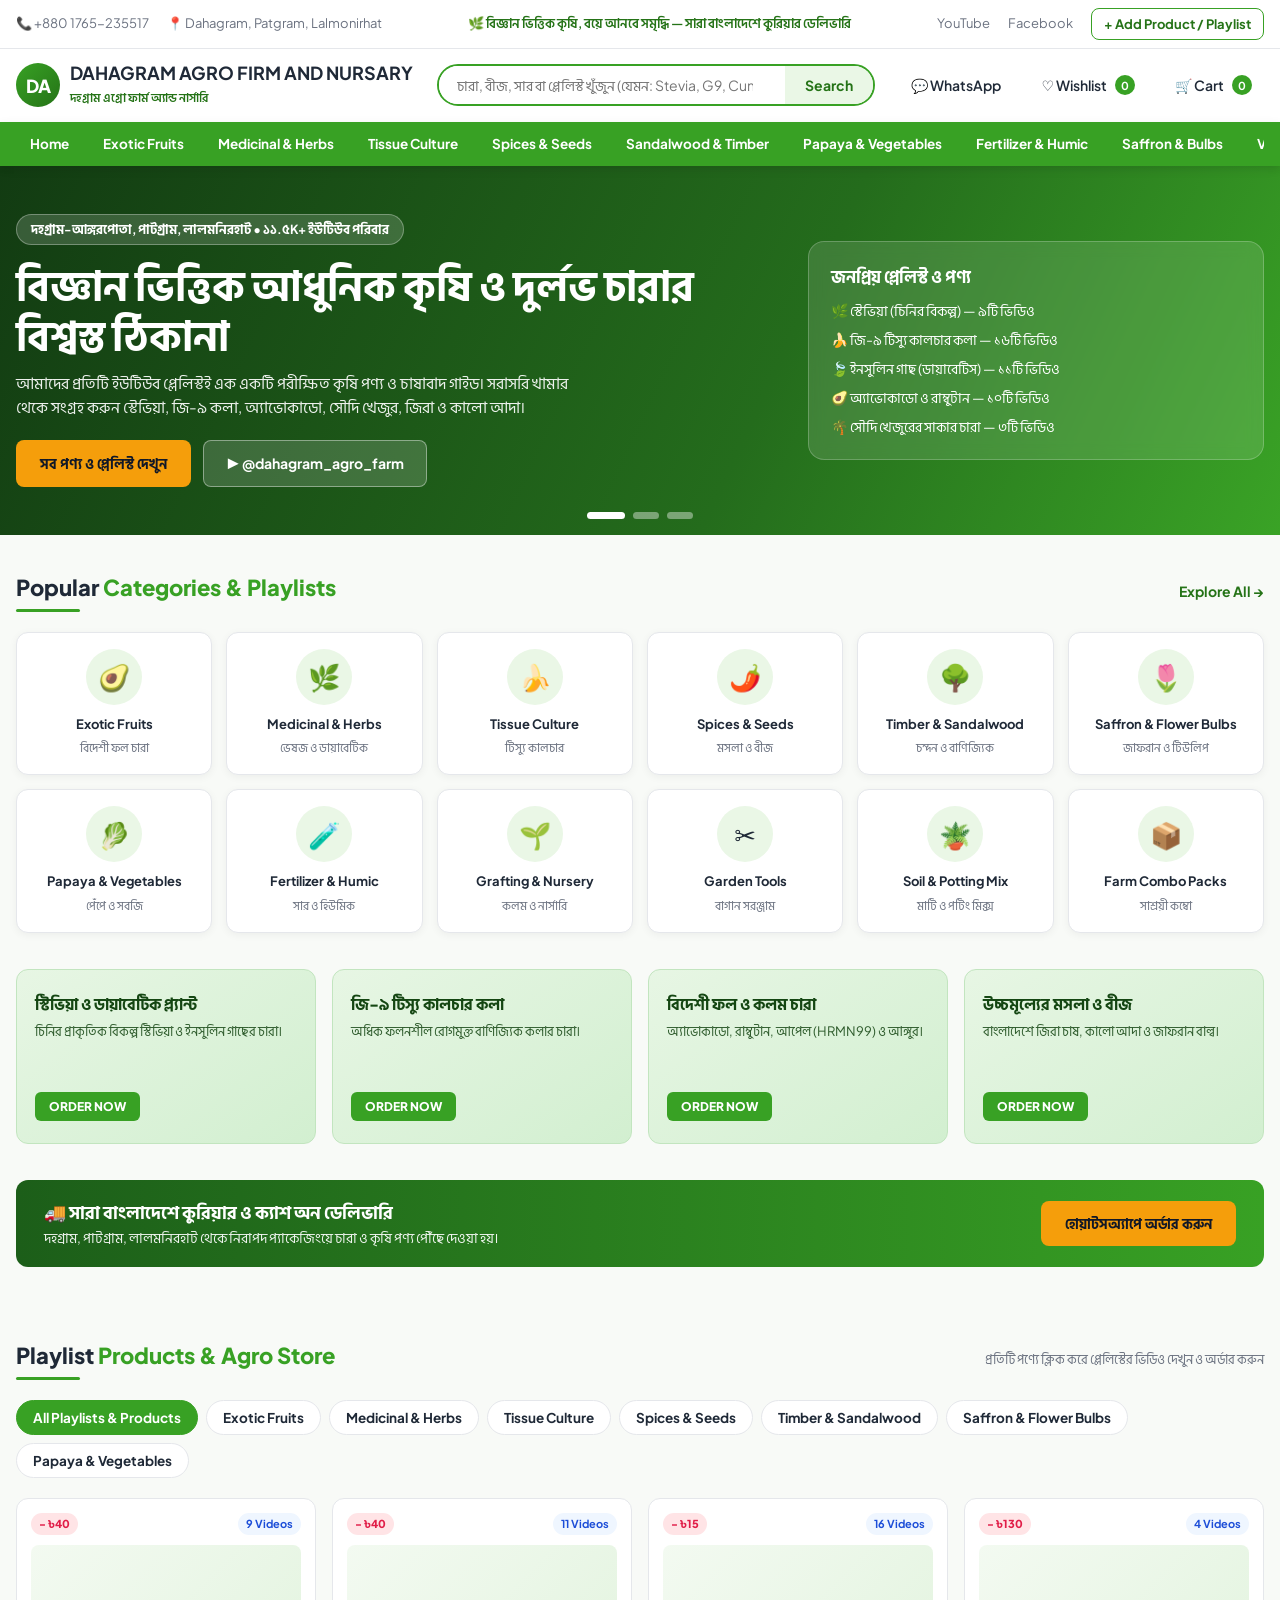
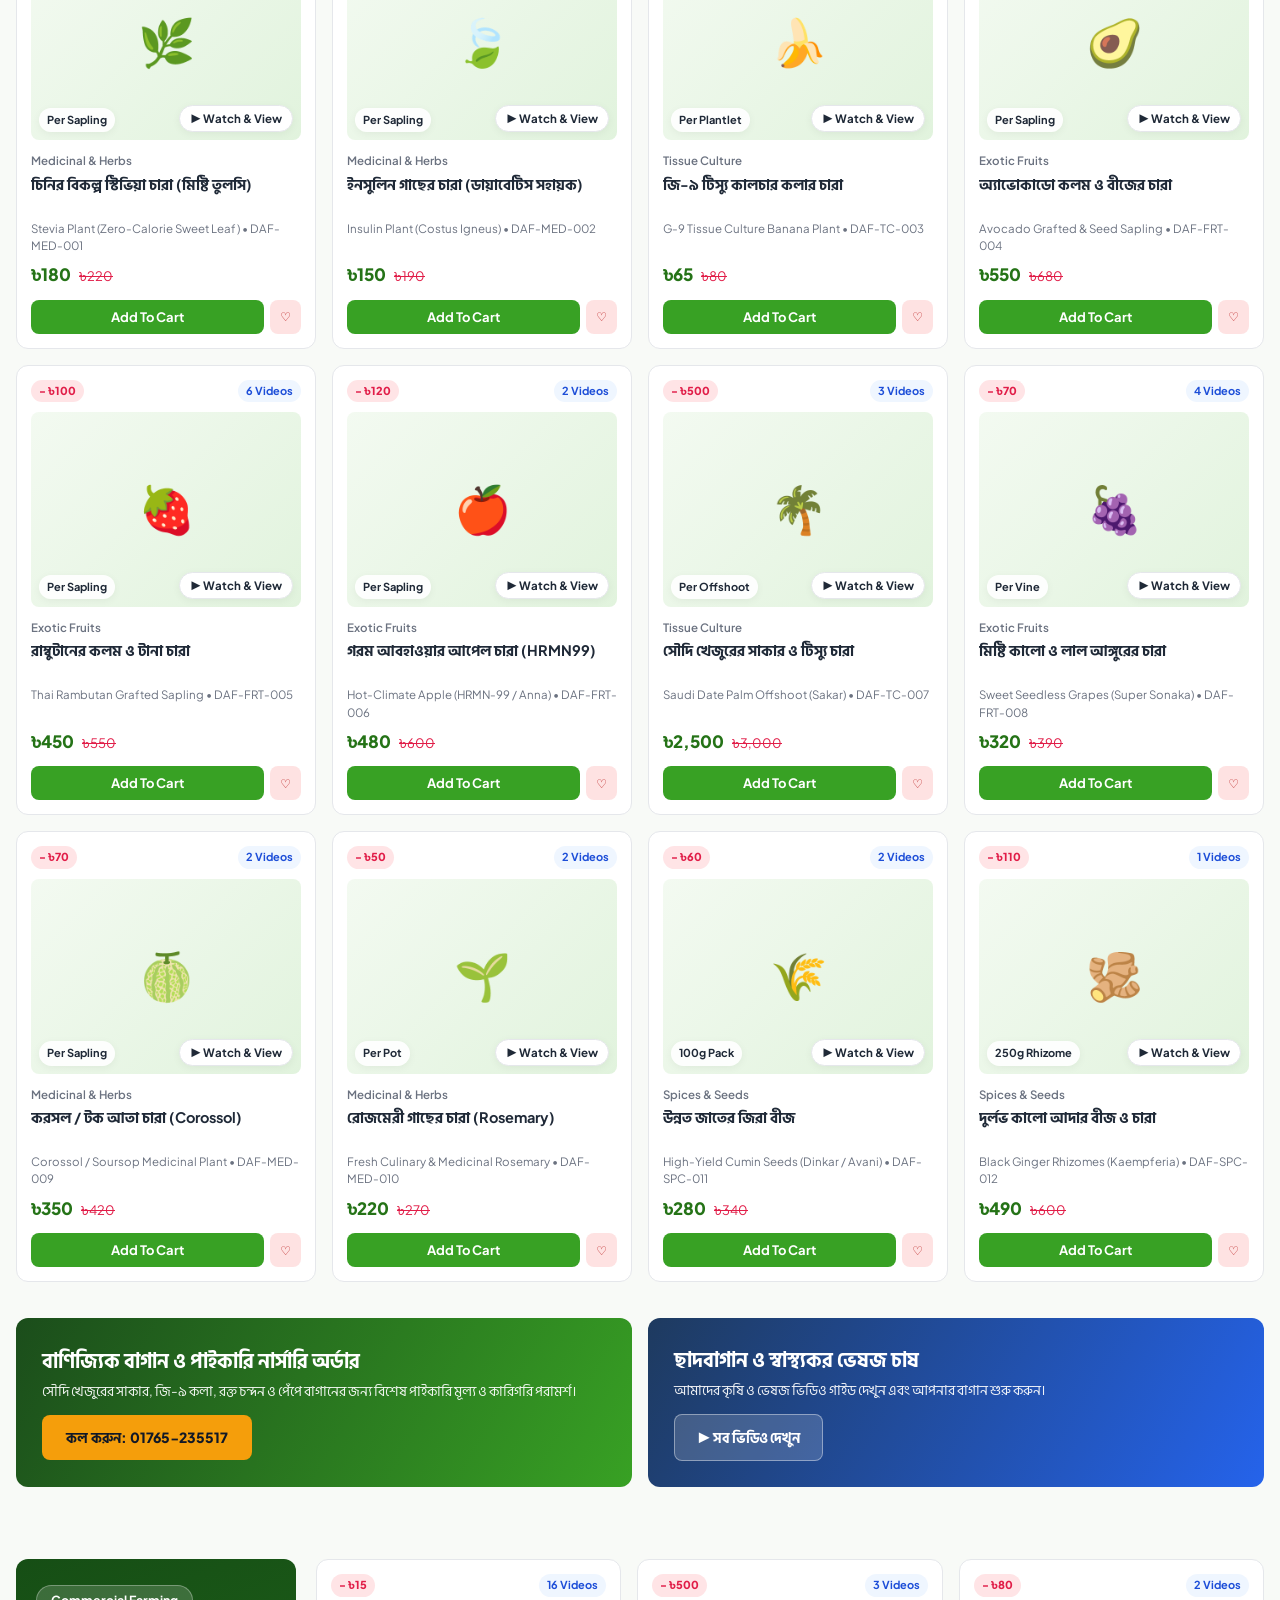
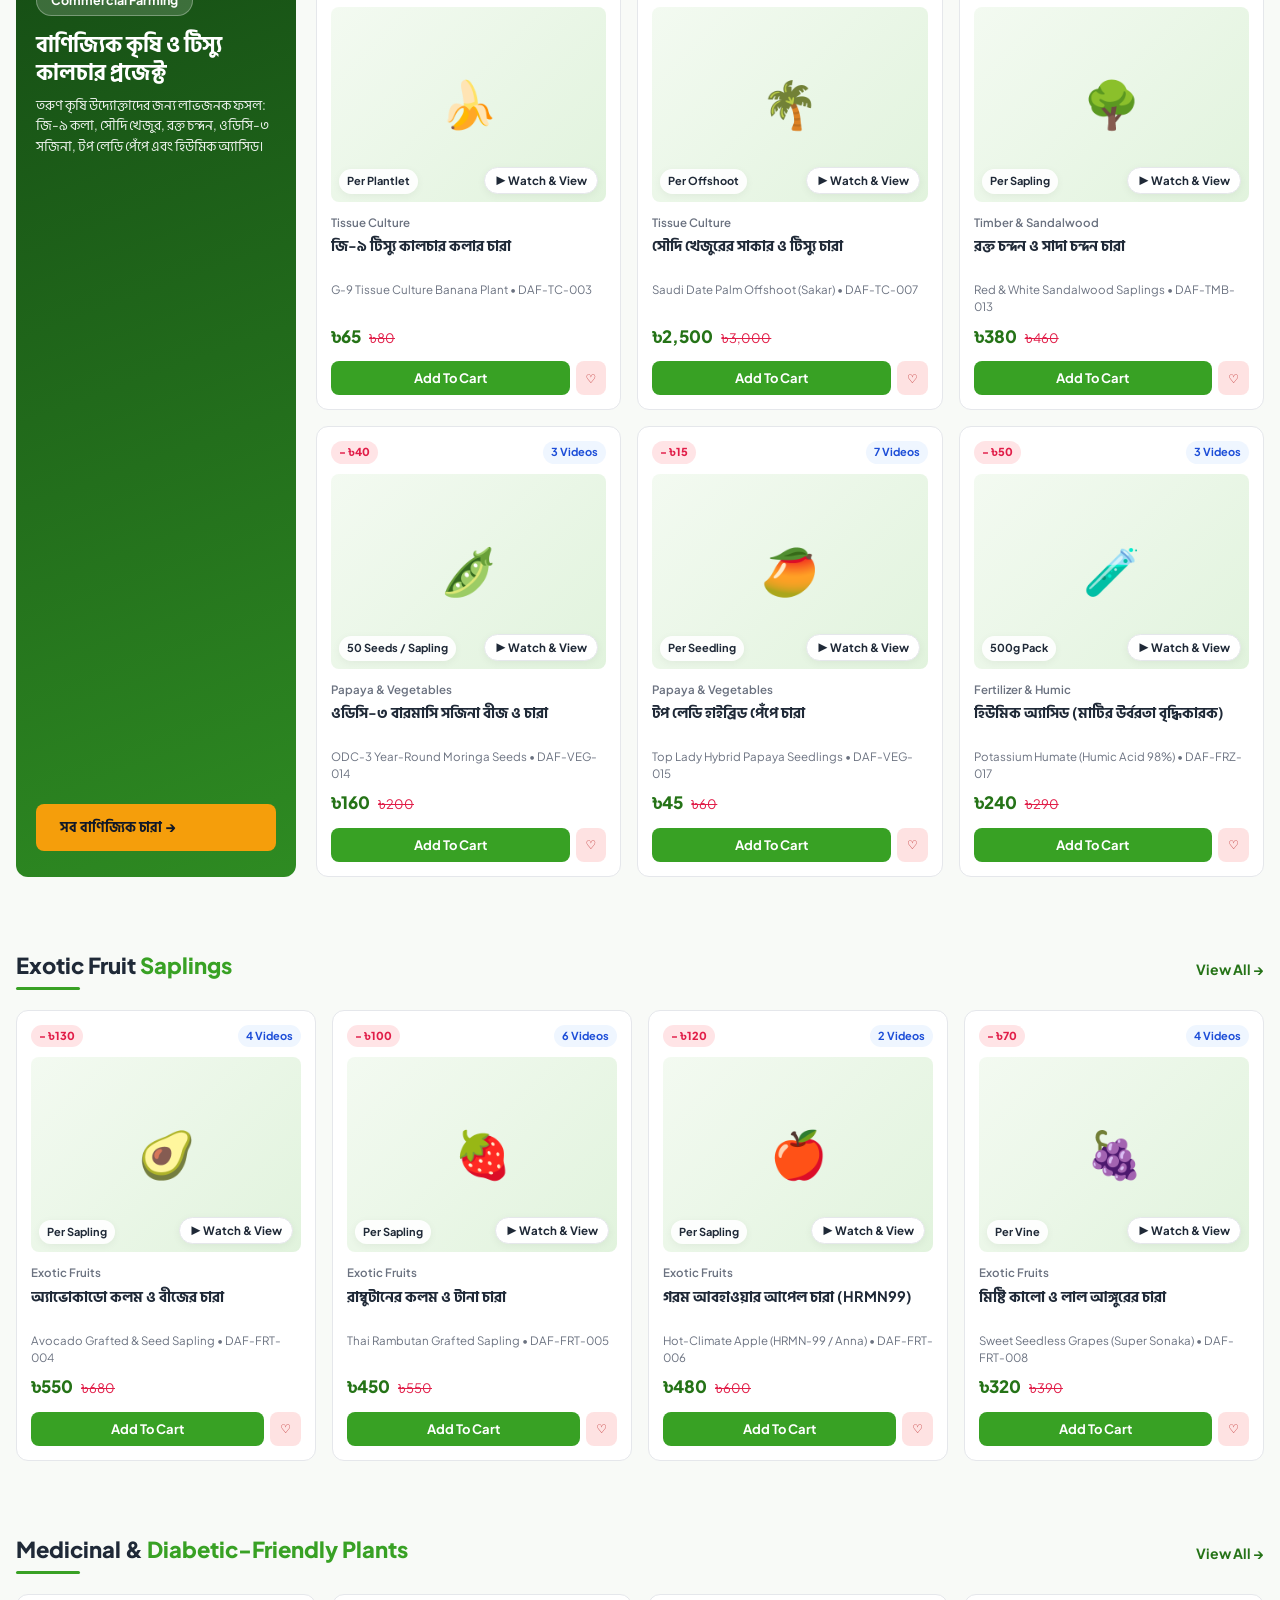
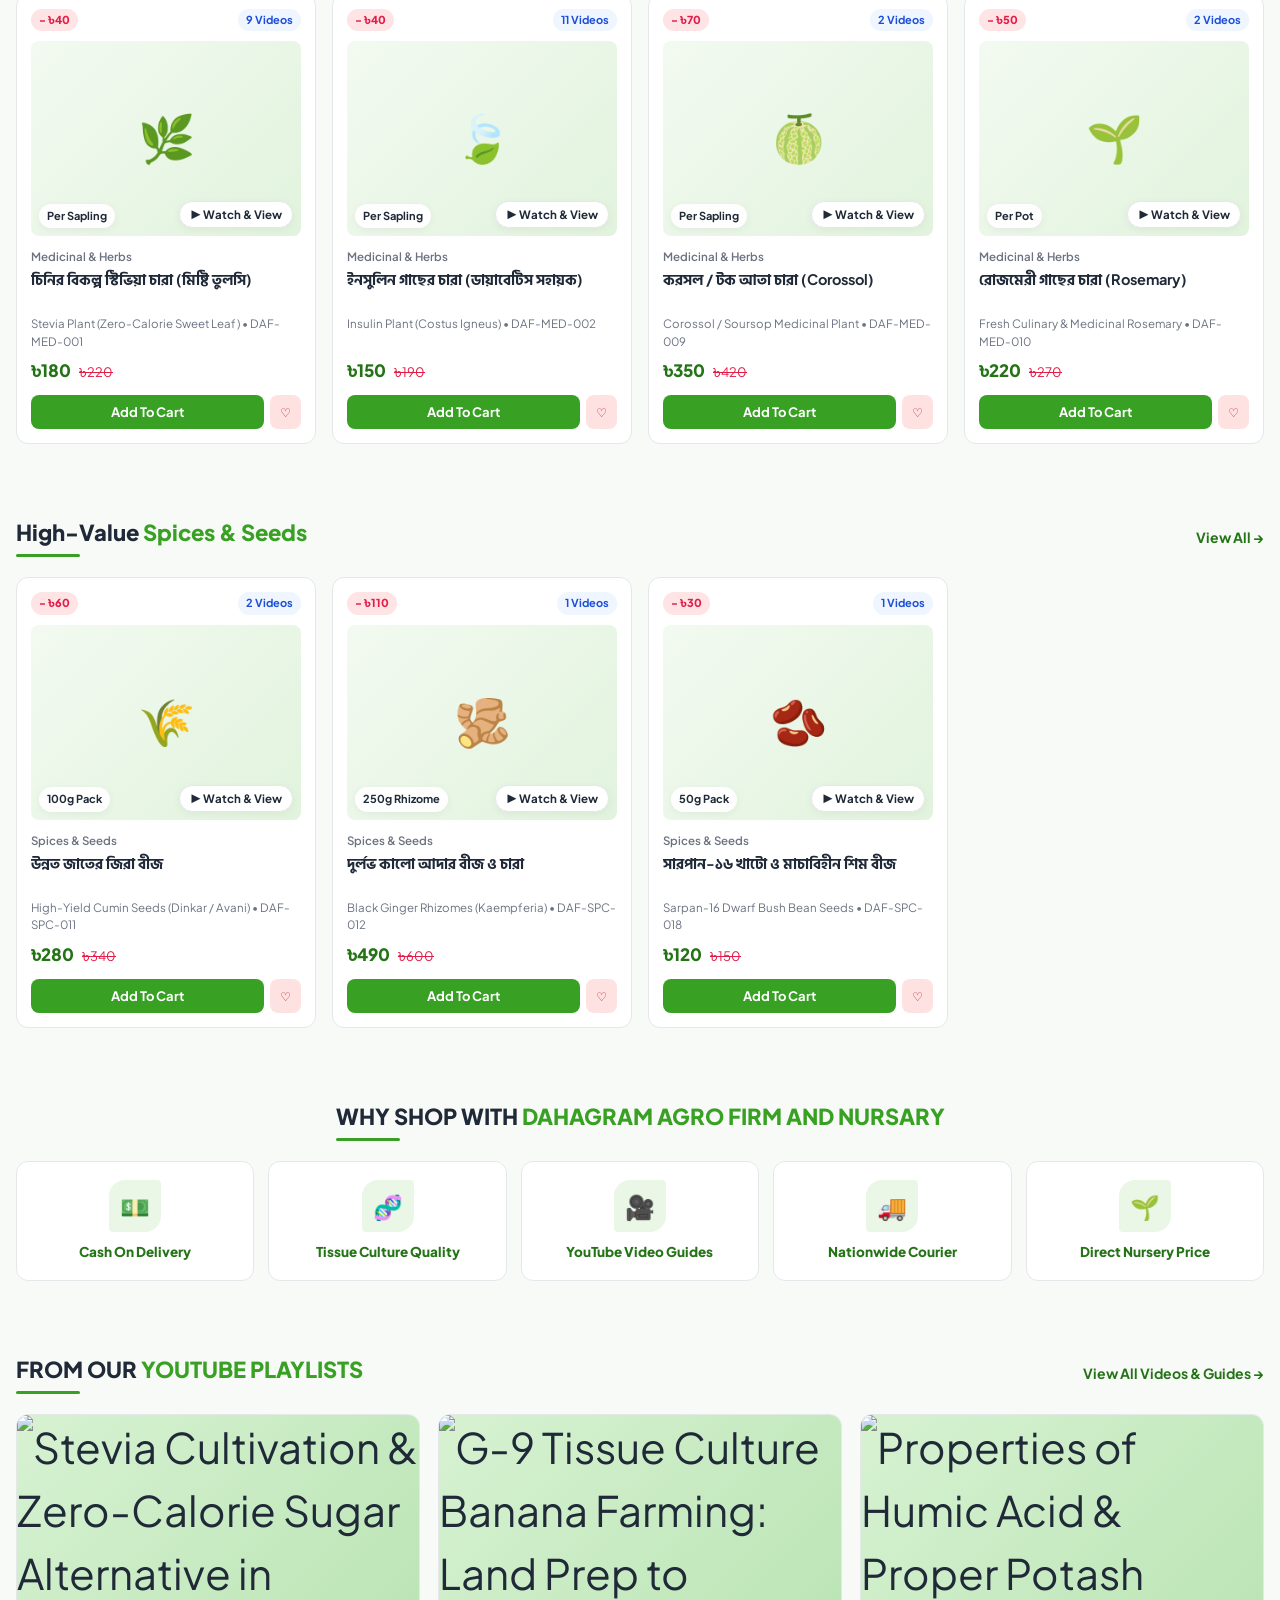
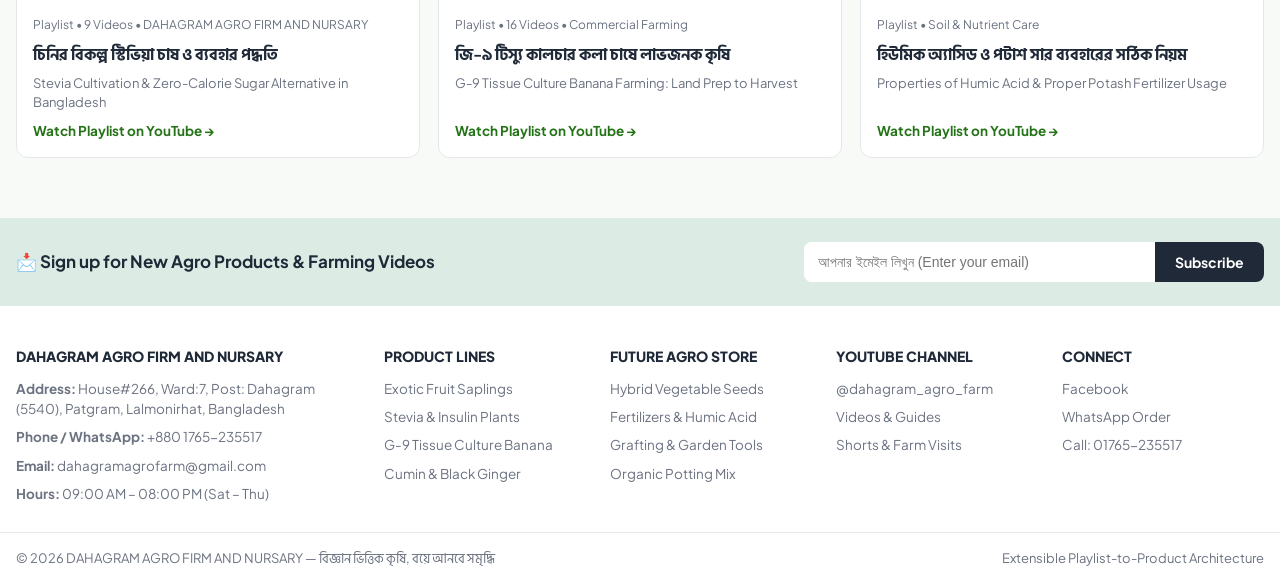
==== commit 6e554ab0: "Rebrand to DAHAGRAM AGRO FIRM AND NURSARY and add real product images" ====
--- a/index.html
+++ b/index.html
@@ -3,7 +3,7 @@
 <head>
   <meta charset="UTF-8" />
   <meta name="viewport" content="width=device-width, initial-scale=1.0" />
-  <title>Dahagram Agro Farm Ltd. | দহগ্রাম এগ্রোফার্ম লিঃ — One Stop Agricultural &amp; Nursery Solution</title>
+  <title>DAHAGRAM AGRO FIRM AND NURSARY | দহগ্রাম এগ্রো ফার্ম অ্যান্ড নার্সারি — One Stop Agricultural &amp; Nursery Solution</title>
   <link rel="preconnect" href="https://fonts.googleapis.com" />
   <link rel="preconnect" href="https://fonts.gstatic.com" crossorigin />
   <link href="https://fonts.googleapis.com/css2?family=Hind+Siliguri:wght@400;600;700&family=Plus+Jakarta+Sans:wght@400;600;700;800&display=swap" rel="stylesheet" />
@@ -15,7 +15,7 @@
   <div id="promoModal" class="modal-backdrop">
     <div class="modal-box" style="max-width:480px; text-align:center; border:2px solid var(--brand-green);">
       <button type="button" id="closePromoBtn" class="modal-close" aria-label="Close">×</button>
-      <span class="badge-playlist" style="margin-bottom:10px; display:inline-block;">দহগ্রাম এগ্রোফার্ম লিঃ • সরাসরি খামার থেকে</span>
+      <span class="badge-playlist" style="margin-bottom:10px; display:inline-block;">DAHAGRAM AGRO FIRM AND NURSARY • সরাসরি খামার থেকে</span>
       <h2 style="font-size:22px; margin-bottom:8px;">ইউটিউব প্লেলিস্ট থেকেই অর্ডার করুন আপনার পছন্দের চারা ও কৃষি পণ্য!</h2>
       <p style="font-size:14px; color:var(--text-muted); margin-bottom:18px;">
         স্টেভিয়া, ইনসুলিন গাছ, জি-৯ কলার টিস্যু কালচার, রক্ত চন্দন, জাফরান ও বিদেশী ফলের চারা — সারা বাংলাদেশে ক্যাশ অন ডেলিভারি।
@@ -52,8 +52,8 @@
         <a href="#" class="brand-logo">
           <div class="brand-logo-badge">DA</div>
           <div class="brand-logo-text">
-            <strong>দহগ্রাম এগ্রোফার্ম লিঃ</strong>
-            <span>Dahagram Agro Farm Ltd.</span>
+            <strong>DAHAGRAM AGRO FIRM AND NURSARY</strong>
+            <span>দহগ্রাম এগ্রো ফার্ম অ্যান্ড নার্সারি</span>
           </div>
         </a>
 
@@ -132,7 +132,7 @@
         <div class="hero-slide hero-slide--2">
           <div class="container hero-grid">
             <div>
-              <span class="hero-pill">Dahagram Agro Farm Ltd. • ভেষজ ও ছাদবাগান</span>
+              <span class="hero-pill">DAHAGRAM AGRO FIRM AND NURSARY • ভেষজ ও ছাদবাগান</span>
               <h1>সুস্থ ও চিনিমুক্ত জীবনের জন্য স্টেভিয়া ও ভেষজ বাগান</h1>
               <p>
                 ডায়াবেটিস সচেতনতা ও প্রাকৃতিক ভেষজ চাষাবাদে আমাদের বিশেষ কালেকশন: স্টেভিয়া, ইনসুলিন গাছ, করোসল, রোজমেরী এবং অ্যালোভেরা।
@@ -327,7 +327,7 @@
     <section class="section-block">
       <div class="container">
         <div class="section-header" style="justify-content:center;">
-          <h2 class="section-title">WHY SHOP WITH <span>DAHAGRAM AGRO FARM</span></h2>
+          <h2 class="section-title">WHY SHOP WITH <span>DAHAGRAM AGRO FIRM AND NURSARY</span></h2>
         </div>
         <div class="services-row">
           <div class="service-item">
@@ -385,7 +385,7 @@
     <section id="footerLocation" class="footer-mid">
       <div class="container footer-grid">
         <div class="footer-col">
-          <h4>দহগ্রাম এগ্রোফার্ম লিঃ (Dahagram Agro Farm)</h4>
+          <h4>DAHAGRAM AGRO FIRM AND NURSARY</h4>
           <ul>
             <li><strong>Address:</strong> House#266, Ward:7, Post: Dahagram (5540), Patgram, Lalmonirhat, Bangladesh</li>
             <li><strong>Phone / WhatsApp:</strong> +880 1765-235517</li>
@@ -432,7 +432,7 @@
 
     <section class="footer-bottom">
       <div class="container footer-bottom-inner">
-        <span>© 2026 Dahagram Agro Farm Ltd. — বিজ্ঞান ভিত্তিক কৃষি, বয়ে আনবে সমৃদ্ধি</span>
+        <span>© 2026 DAHAGRAM AGRO FIRM AND NURSARY — বিজ্ঞান ভিত্তিক কৃষি, বয়ে আনবে সমৃদ্ধি</span>
         <span>Extensible Playlist-to-Product Architecture</span>
       </div>
     </section>
@@ -533,9 +533,15 @@
             <input id="newProdVideos" type="number" value="1" />
           </div>
         </div>
-        <div class="form-field">
-          <label for="newProdEmoji">Icon / Emoji</label>
-          <input id="newProdEmoji" type="text" value="🌱" />
+        <div style="display:grid; grid-template-columns:1fr 1fr; gap:10px;">
+          <div class="form-field">
+            <label for="newProdImage">Product Photo URL (optional)</label>
+            <input id="newProdImage" type="url" placeholder="https://5.imimg.com/..." />
+          </div>
+          <div class="form-field">
+            <label for="newProdEmoji">Fallback Icon / Emoji</label>
+            <input id="newProdEmoji" type="text" value="🌱" />
+          </div>
         </div>
         <div class="form-field">
           <label for="newProdDesc">Description</label>
--- a/css/styles.css
+++ b/css/styles.css
@@ -659,7 +659,7 @@
 }
 
 .product-thumb {
-  height: 150px;
+  height: 195px;
   border-radius: var(--radius-sm);
   background: linear-gradient(135deg, #f3faf1, #e1f3dd);
   display: flex;
@@ -669,8 +669,18 @@
   position: relative;
   margin-bottom: 12px;
   overflow: hidden;
-  padding: 10px;
   text-align: center;
+}
+
+.product-thumb img {
+  width: 100%;
+  height: 100%;
+  object-fit: cover;
+  transition: transform 0.3s ease;
+}
+
+.product-card:hover .product-thumb img {
+  transform: scale(1.05);
 }
 
 .product-thumb-emoji {
@@ -679,9 +689,16 @@
 }
 
 .product-thumb-code {
+  position: absolute;
+  bottom: 8px;
+  left: 8px;
+  background: rgba(255, 255, 255, 0.92);
+  color: var(--text-dark);
   font-size: 11px;
-  color: var(--text-muted);
-  font-weight: 700;
+  font-weight: 700;
+  padding: 4px 8px;
+  border-radius: 999px;
+  box-shadow: var(--shadow-sm);
 }
 
 .quick-view-btn {
@@ -898,11 +915,18 @@
 }
 
 .blog-thumb {
-  height: 150px;
+  height: 185px;
   background: linear-gradient(135deg, #d7f2d2, #bce5b6);
   display: grid;
   place-items: center;
   font-size: 42px;
+  overflow: hidden;
+}
+
+.blog-thumb img {
+  width: 100%;
+  height: 100%;
+  object-fit: cover;
 }
 
 .blog-body {
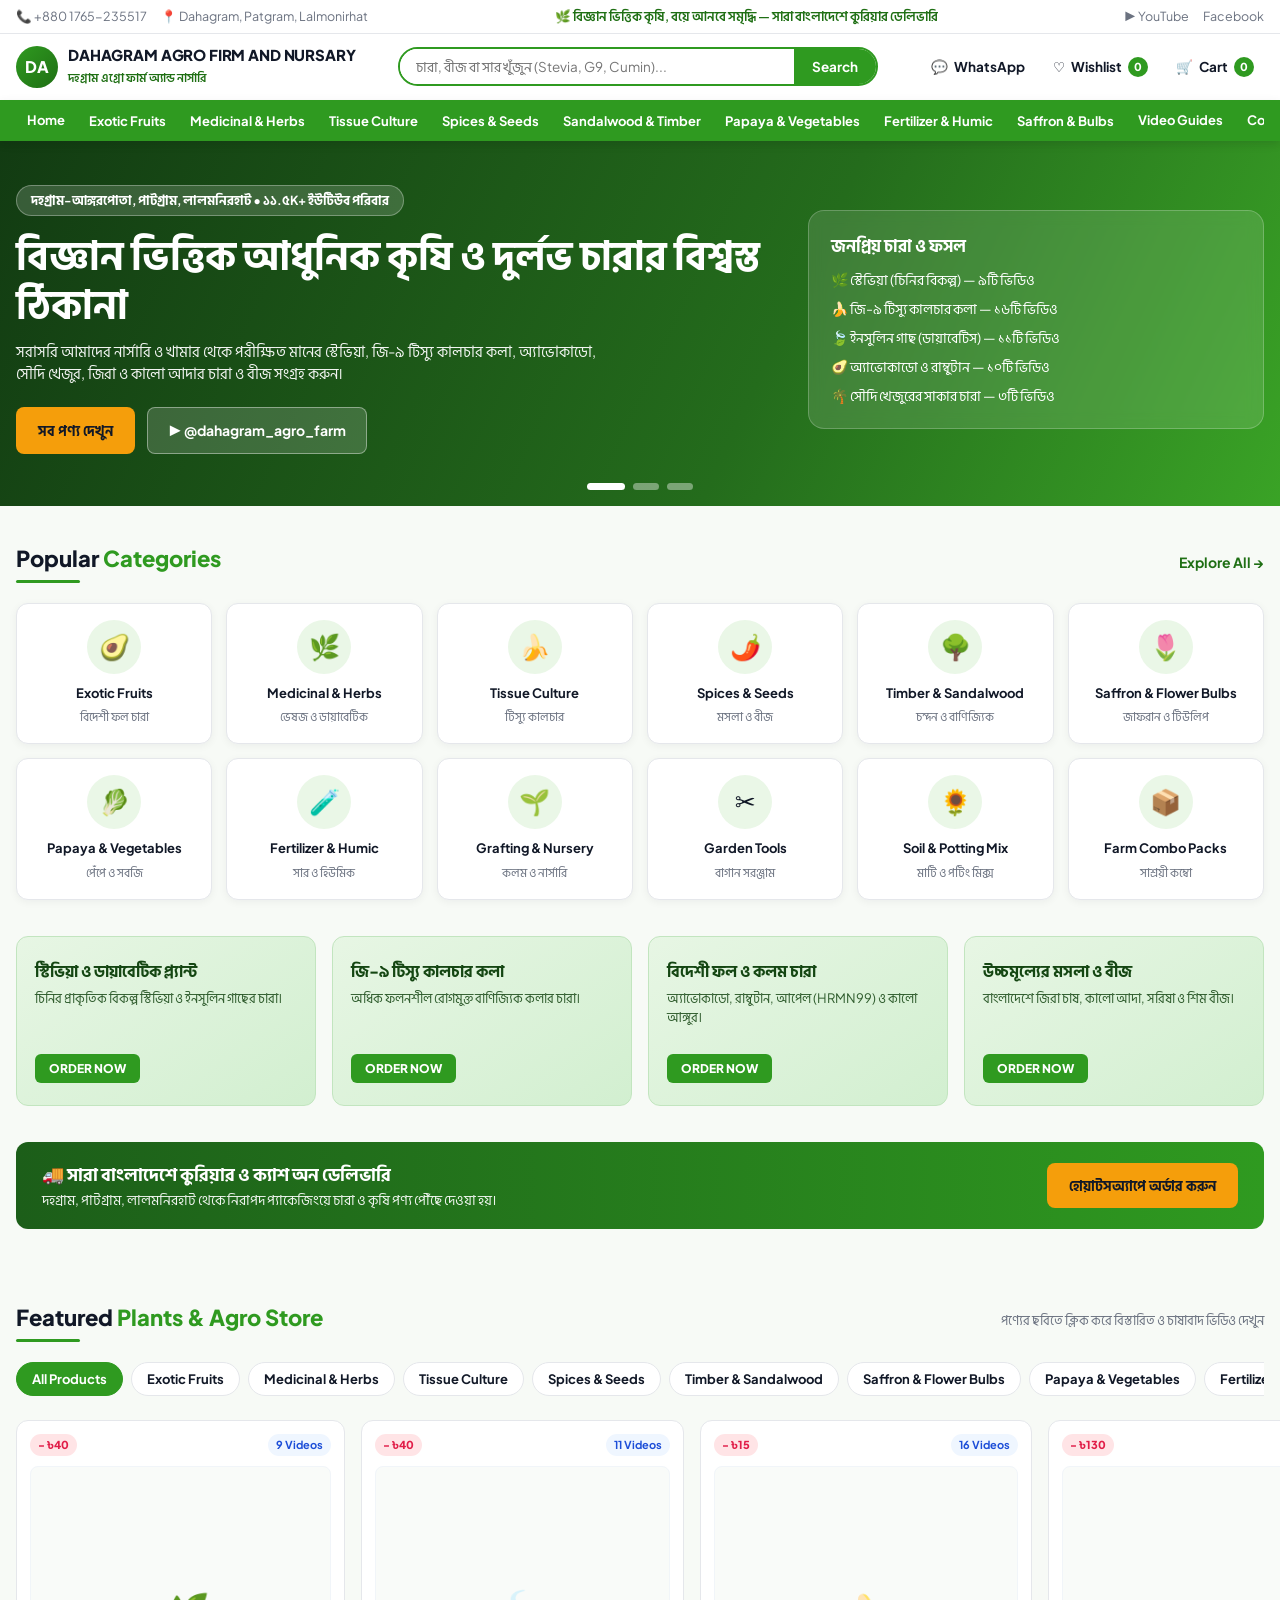
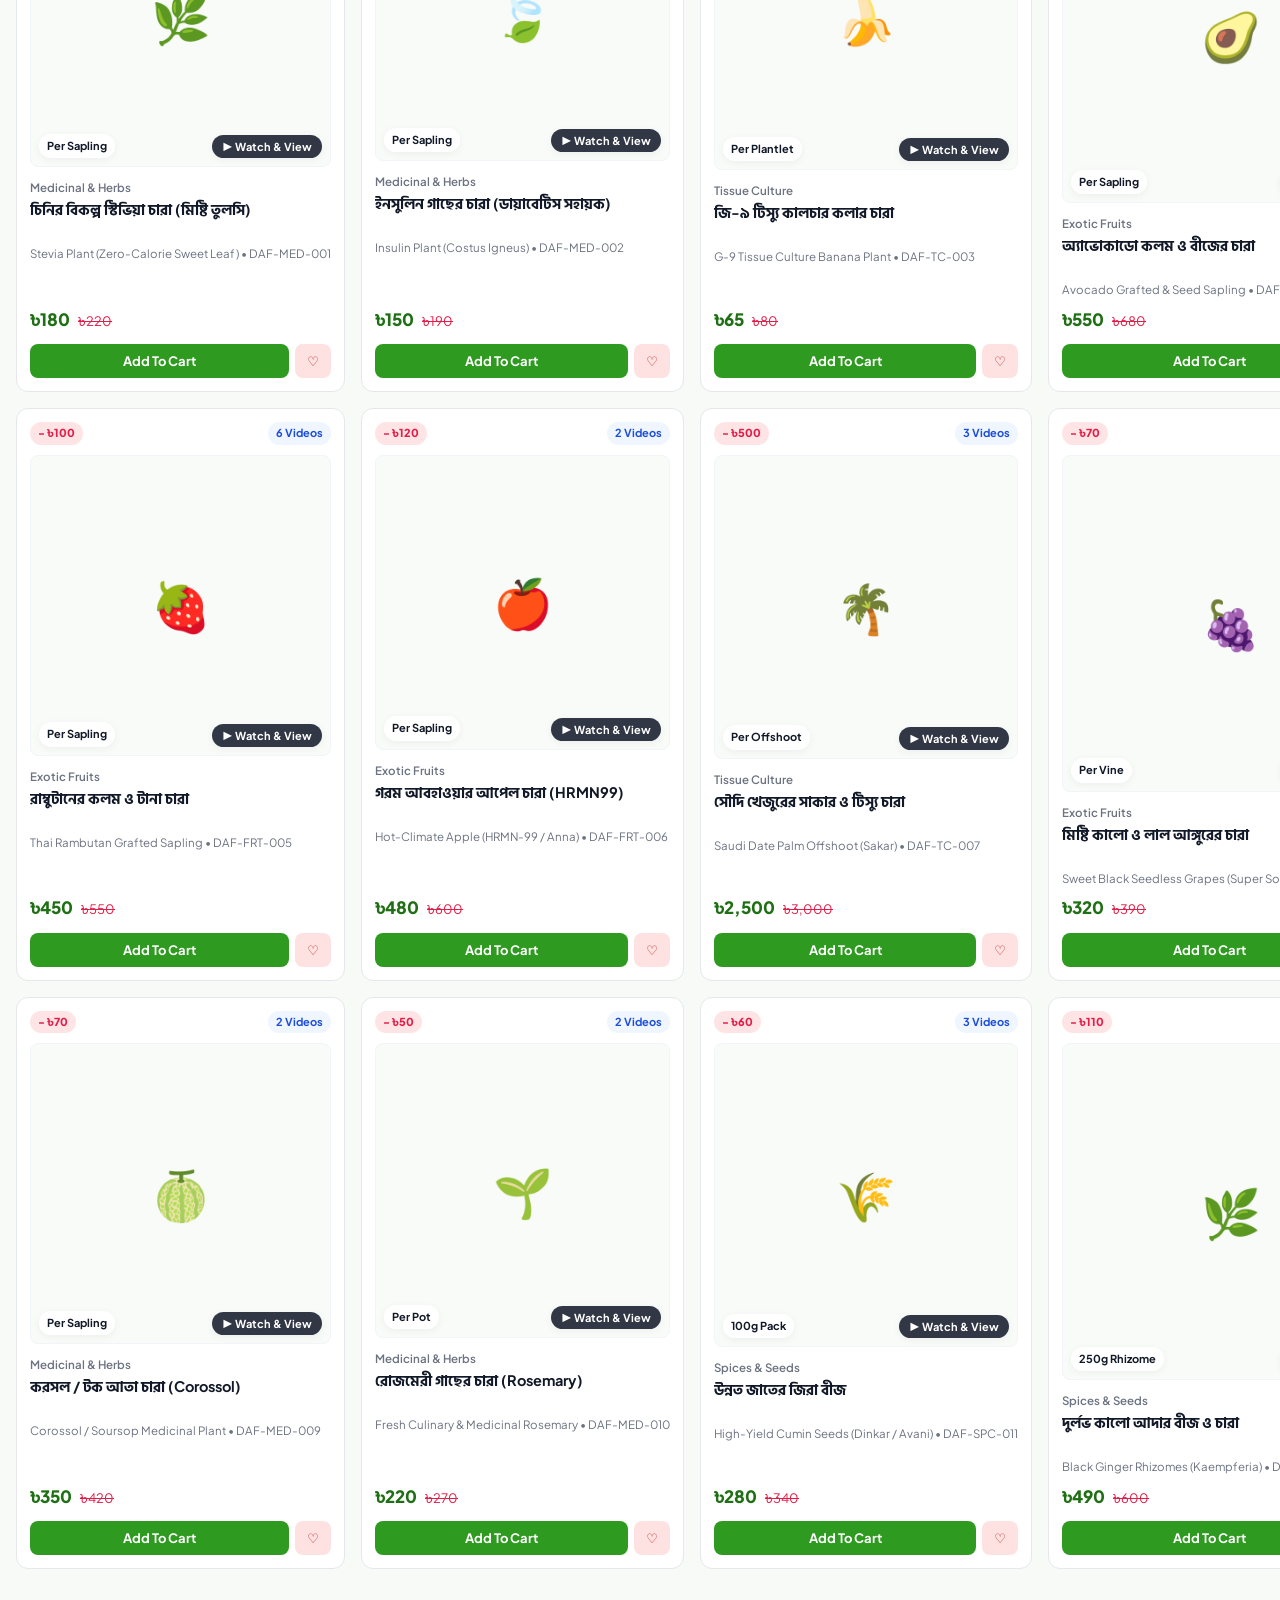
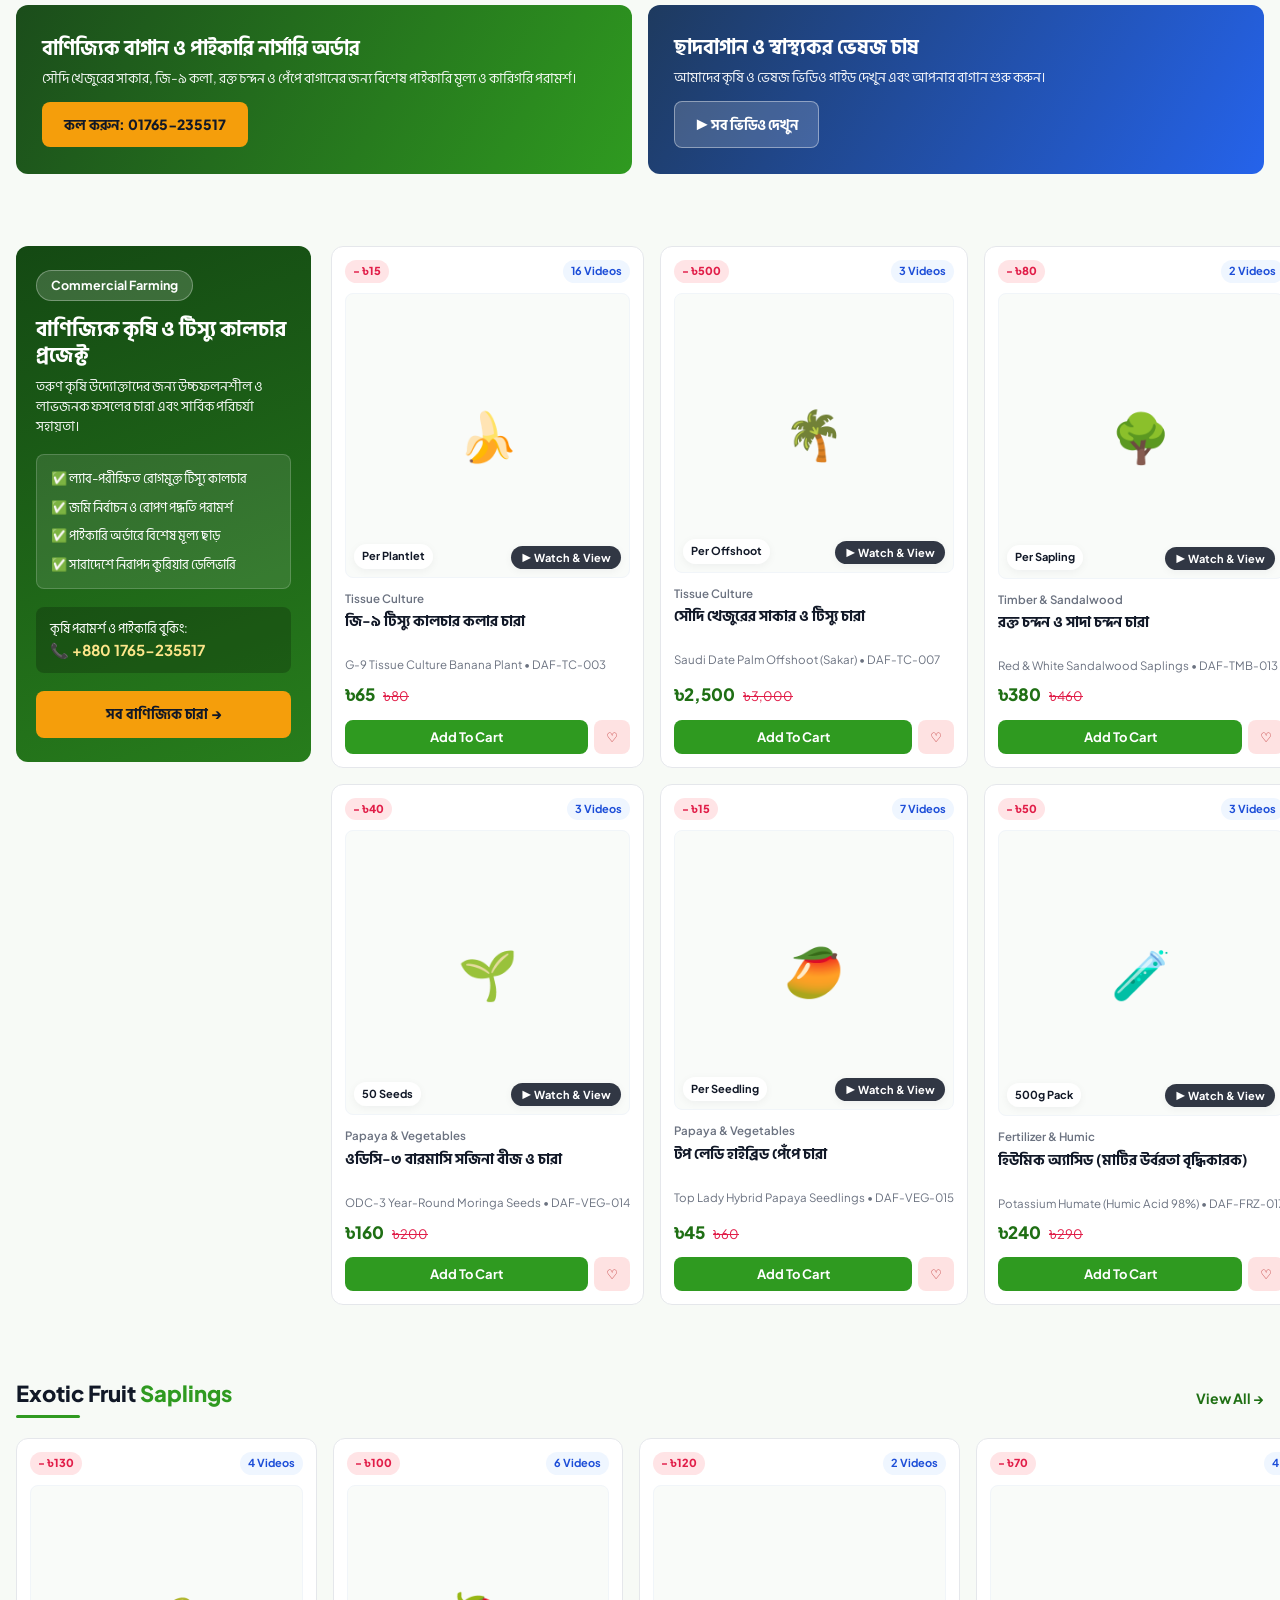
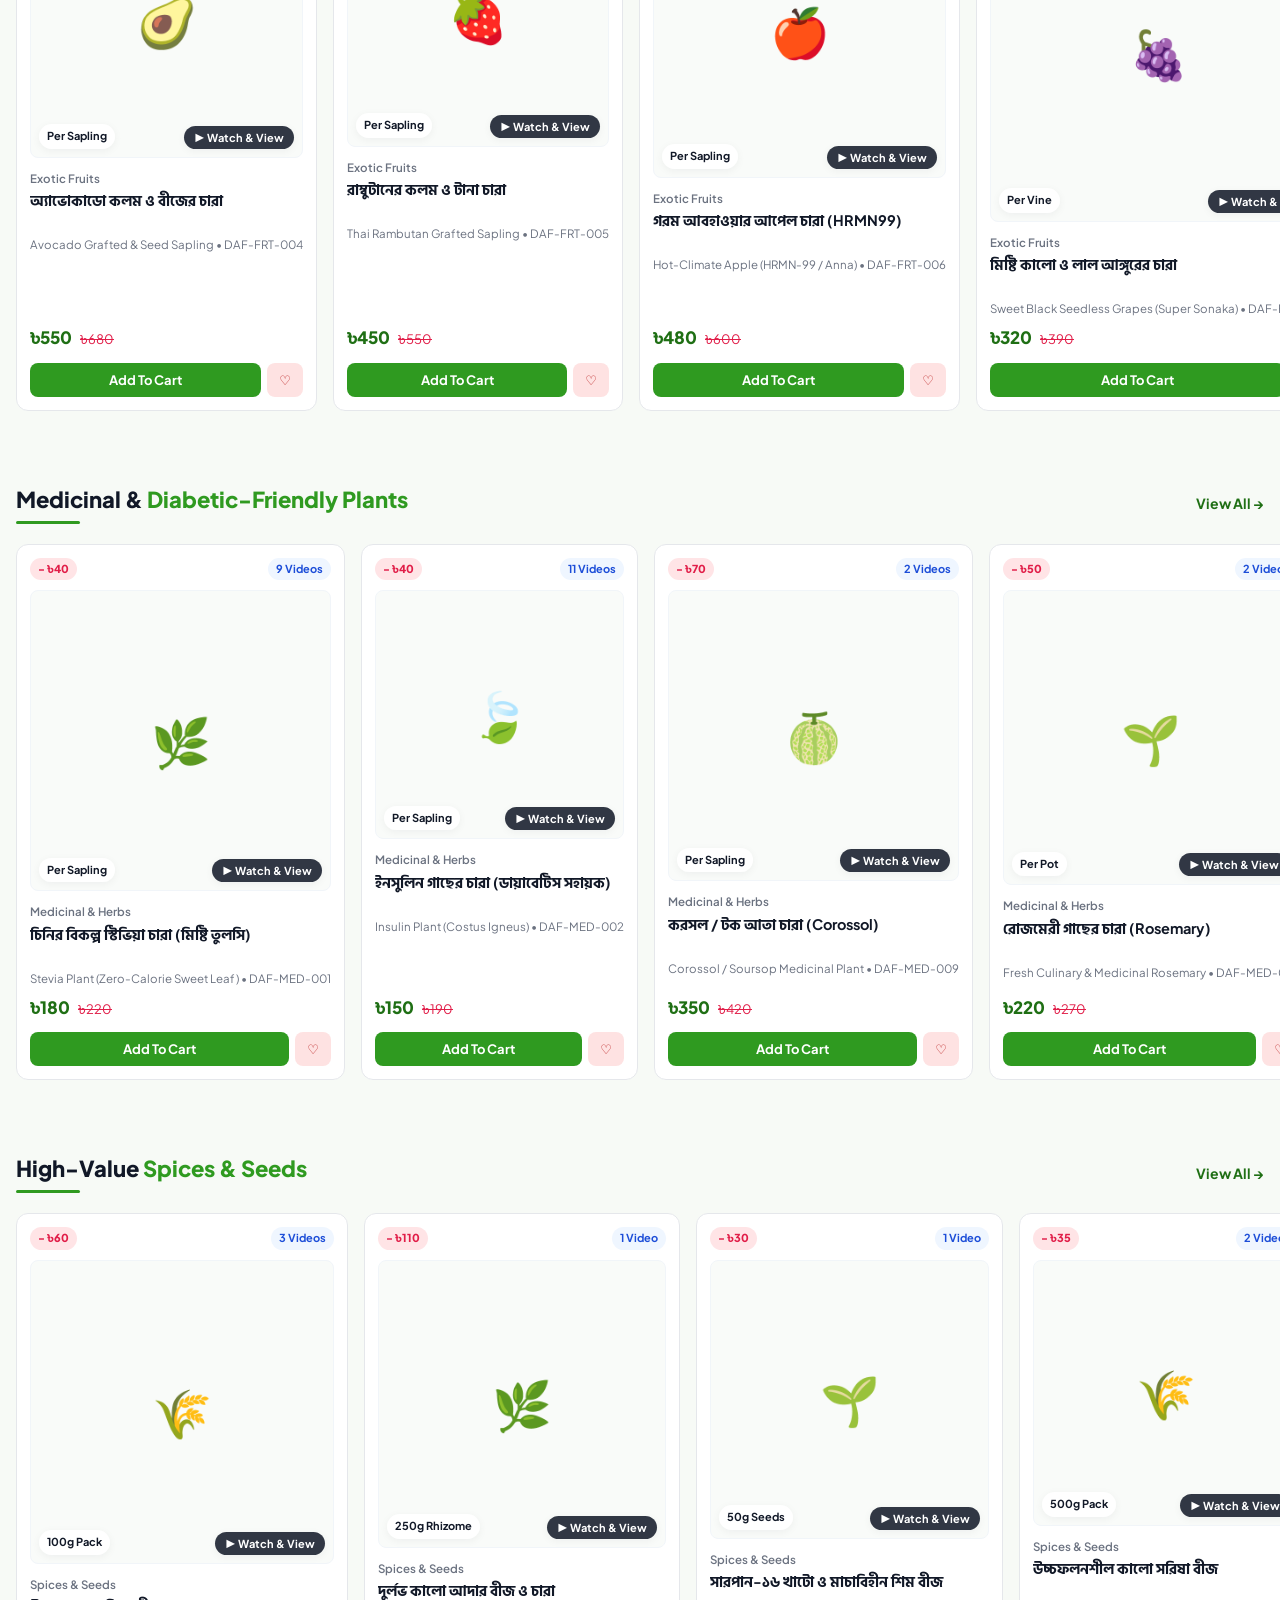
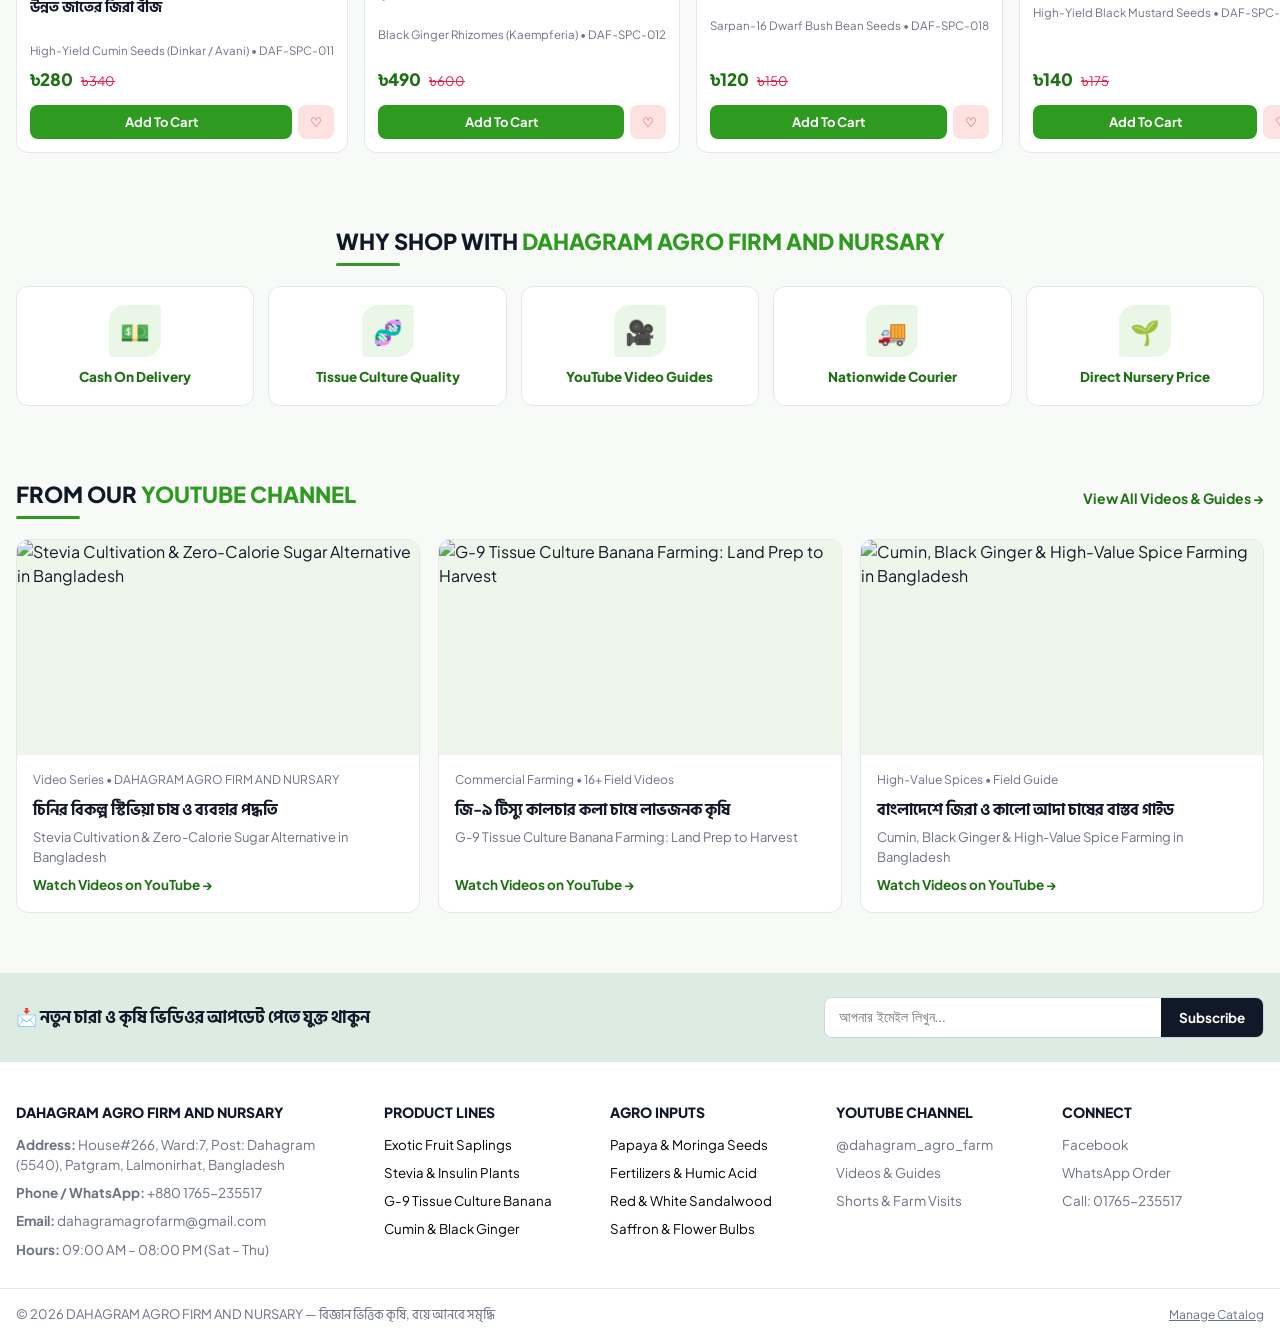
==== commit 16d51e16: "Fix responsive header, Quick View modal, square product images, wishlist, and mobile drawer" ====
--- a/index.html
+++ b/index.html
@@ -16,19 +16,19 @@
     <div class="modal-box" style="max-width:480px; text-align:center; border:2px solid var(--brand-green);">
       <button type="button" id="closePromoBtn" class="modal-close" aria-label="Close">×</button>
       <span class="badge-playlist" style="margin-bottom:10px; display:inline-block;">DAHAGRAM AGRO FIRM AND NURSARY • সরাসরি খামার থেকে</span>
-      <h2 style="font-size:22px; margin-bottom:8px;">ইউটিউব প্লেলিস্ট থেকেই অর্ডার করুন আপনার পছন্দের চারা ও কৃষি পণ্য!</h2>
+      <h2 style="font-size:22px; margin-bottom:8px;">ইউটিউব ভিডিও দেখেই অর্ডার করুন আপনার পছন্দের চারা ও কৃষি পণ্য!</h2>
       <p style="font-size:14px; color:var(--text-muted); margin-bottom:18px;">
         স্টেভিয়া, ইনসুলিন গাছ, জি-৯ কলার টিস্যু কালচার, রক্ত চন্দন, জাফরান ও বিদেশী ফলের চারা — সারা বাংলাদেশে ক্যাশ অন ডেলিভারি।
       </p>
       <a href="#showcaseSection" class="btn-primary" onclick="document.getElementById('promoModal').classList.remove('open')">
-        পণ্য ও প্লেলিস্ট দেখুন →
+        পণ্যসমূহ দেখুন →
       </a>
     </div>
   </div>
 
-  <!-- 1. 3-TIER HEADER -->
+  <!-- 1. 3-TIER HEADER (Fully Responsive on Desktop, Tablet & Mobile) -->
   <header class="header-area">
-    <!-- Tier 1: Top Utility Bar -->
+    <!-- Tier 1: Top Utility Bar (Desktop) -->
     <div class="header-top">
       <div class="container header-top-inner">
         <div class="header-top-left">
@@ -39,38 +39,40 @@
           🌿 বিজ্ঞান ভিত্তিক কৃষি, বয়ে আনবে সমৃদ্ধি — সারা বাংলাদেশে কুরিয়ার ডেলিভারি
         </div>
         <div class="header-top-right">
-          <a href="https://www.youtube.com/@dahagram_agro_farm" target="_blank" rel="noopener">YouTube</a>
+          <a href="https://www.youtube.com/@dahagram_agro_farm" target="_blank" rel="noopener">▶ YouTube</a>
           <a href="https://www.facebook.com/YakubAli434964" target="_blank" rel="noopener">Facebook</a>
-          <button type="button" id="openAdminModalBtn" class="btn-outline-sm">+ Add Product / Playlist</button>
-        </div>
-      </div>
-    </div>
-
-    <!-- Tier 2: Logo, Search & Actions -->
+        </div>
+      </div>
+    </div>
+
+    <!-- Tier 2: Logo, Search & Actions (Visible on ALL Screen Sizes) -->
     <div class="header-middle">
       <div class="container header-wrap">
-        <a href="#" class="brand-logo">
-          <div class="brand-logo-badge">DA</div>
-          <div class="brand-logo-text">
-            <strong>DAHAGRAM AGRO FIRM AND NURSARY</strong>
-            <span>দহগ্রাম এগ্রো ফার্ম অ্যান্ড নার্সারি</span>
-          </div>
-        </a>
+        <div class="header-left-group">
+          <button type="button" id="mobileMenuToggle" class="mobile-drawer-btn" aria-label="Open Navigation Menu">☰</button>
+          <a href="#" class="brand-logo">
+            <div class="brand-logo-badge">DA</div>
+            <div class="brand-logo-text">
+              <strong>DAHAGRAM AGRO FIRM AND NURSARY</strong>
+              <span>দহগ্রাম এগ্রো ফার্ম অ্যান্ড নার্সারি</span>
+            </div>
+          </a>
+        </div>
 
         <form id="globalSearchForm" class="search-form" role="search">
-          <input id="globalSearchInput" type="search" placeholder="চারা, বীজ, সার বা প্লেলিস্ট খুঁজুন (যেমন: Stevia, G9, Cumin)..." />
+          <input id="globalSearchInput" type="search" placeholder="চারা, বীজ বা সার খুঁজুন (Stevia, G9, Cumin)..." />
           <button type="submit">Search</button>
         </form>
 
         <div class="header-actions">
-          <a href="https://wa.me/8801765235517" target="_blank" rel="noopener" class="action-btn">
-            💬 WhatsApp
+          <a href="https://wa.me/8801765235517" target="_blank" rel="noopener" class="action-btn header-whatsapp-btn">
+            💬 <span class="action-label-desktop">WhatsApp</span>
           </a>
-          <button type="button" class="action-btn" onclick="document.getElementById('showcaseSection').scrollIntoView({behavior:'smooth'})">
-            ♡ Wishlist <span class="badge-count" data-wishlist-count>0</span>
+          <button type="button" id="openWishlistBtn" class="action-btn" aria-label="View Saved Wishlist">
+            ♡ <span class="action-label-desktop">Wishlist</span> <span class="badge-count" data-wishlist-count>0</span>
           </button>
-          <button type="button" id="openCartBtn" class="action-btn">
-            🛒 Cart <span class="badge-count" data-cart-count>0</span>
+          <button type="button" id="openCartBtn" class="action-btn" aria-label="Open Shopping Cart">
+            🛒 <span class="action-label-desktop">Cart</span> <span class="badge-count" data-cart-count>0</span>
           </button>
         </div>
       </div>
@@ -78,8 +80,7 @@
 
     <!-- Tier 3: Sticky Green Category Navigation -->
     <nav class="header-bottom" aria-label="Primary Categories">
-      <div class="container" style="display:flex; align-items:center; gap:8px;">
-        <button type="button" id="mobileMenuToggle" class="mobile-menu-toggle" aria-label="Scroll Menu">☰</button>
+      <div class="container">
         <ul id="primaryNavList" class="nav-scroll">
           <li><a href="#">Home</a></li>
           <li><button type="button" data-select-category="exotic-fruits">Exotic Fruits</button></li>
@@ -90,8 +91,8 @@
           <li><button type="button" data-select-category="vegetables">Papaya &amp; Vegetables</button></li>
           <li><button type="button" data-select-category="fertilizer">Fertilizer &amp; Humic</button></li>
           <li><button type="button" data-select-category="bulbs">Saffron &amp; Bulbs</button></li>
-          <li><a href="#guidesSection">Video Playlists</a></li>
-          <li><a href="#footerLocation">Contact Farm</a></li>
+          <li><a href="#guidesSection">Video Guides</a></li>
+          <li><a href="#footerLocation">Contact</a></li>
         </ul>
       </div>
     </nav>
@@ -109,15 +110,15 @@
               <span class="hero-pill">দহগ্রাম-আঙ্গরপোতা, পাটগ্রাম, লালমনিরহাট • ১১.৫K+ ইউটিউব পরিবার</span>
               <h1>বিজ্ঞান ভিত্তিক আধুনিক কৃষি ও দুর্লভ চারার বিশ্বস্ত ঠিকানা</h1>
               <p>
-                আমাদের প্রতিটি ইউটিউব প্লেলিস্টই এক একটি পরীক্ষিত কৃষি পণ্য ও চাষাবাদ গাইড। সরাসরি খামার থেকে সংগ্রহ করুন স্টেভিয়া, জি-৯ কলা, অ্যাভোকাডো, সৌদি খেজুর, জিরা ও কালো আদা।
+                সরাসরি আমাদের নার্সারি ও খামার থেকে পরীক্ষিত মানের স্টেভিয়া, জি-৯ টিস্যু কালচার কলা, অ্যাভোকাডো, সৌদি খেজুর, জিরা ও কালো আদার চারা ও বীজ সংগ্রহ করুন।
               </p>
               <div class="hero-cta-group">
-                <a href="#showcaseSection" class="btn-primary">সব পণ্য ও প্লেলিস্ট দেখুন</a>
+                <a href="#showcaseSection" class="btn-primary">সব পণ্য দেখুন</a>
                 <a href="https://www.youtube.com/@dahagram_agro_farm" target="_blank" rel="noopener" class="btn-glass">▶ @dahagram_agro_farm</a>
               </div>
             </div>
             <div class="hero-card-preview">
-              <h3>জনপ্রিয় প্লেলিস্ট ও পণ্য</h3>
+              <h3>জনপ্রিয় চারা ও ফসল</h3>
               <ul>
                 <li>🌿 স্টেভিয়া (চিনির বিকল্প) — ৯টি ভিডিও</li>
                 <li>🍌 জি-৯ টিস্যু কালচার কলা — ১৬টি ভিডিও</li>
@@ -135,7 +136,7 @@
               <span class="hero-pill">DAHAGRAM AGRO FIRM AND NURSARY • ভেষজ ও ছাদবাগান</span>
               <h1>সুস্থ ও চিনিমুক্ত জীবনের জন্য স্টেভিয়া ও ভেষজ বাগান</h1>
               <p>
-                ডায়াবেটিস সচেতনতা ও প্রাকৃতিক ভেষজ চাষাবাদে আমাদের বিশেষ কালেকশন: স্টেভিয়া, ইনসুলিন গাছ, করোসল, রোজমেরী এবং অ্যালোভেরা।
+                ডায়াবেটিস সচেতনতা ও প্রাকৃতিক ভেষজ চাষাবাদে আমাদের বিশেষ কালেকশন: স্টেভিয়া, ইনসুলিন গাছ, করোসল, রোজমেরী এবং বারমাসি সজিনা।
               </p>
               <div class="hero-cta-group">
                 <button type="button" class="btn-primary" data-select-category="medicinal">ভেষজ চারা দেখুন</button>
@@ -189,7 +190,7 @@
     <section class="section-block">
       <div class="container">
         <div class="section-header">
-          <h2 class="section-title">Popular <span>Categories &amp; Playlists</span></h2>
+          <h2 class="section-title">Popular <span>Categories</span></h2>
           <a href="#showcaseSection" class="view-all-link">Explore All →</a>
         </div>
         <div id="popularCategoriesGrid" class="categories-grid"></div>
@@ -217,14 +218,14 @@
           <div class="promo-card">
             <div>
               <h3>বিদেশী ফল ও কলম চারা</h3>
-              <p>অ্যাভোকাডো, রাম্বুটান, আপেল (HRMN99) ও আঙ্গুর।</p>
+              <p>অ্যাভোকাডো, রাম্বুটান, আপেল (HRMN99) ও কালো আঙ্গুর।</p>
             </div>
             <button type="button" class="promo-btn" data-select-category="exotic-fruits">ORDER NOW</button>
           </div>
           <div class="promo-card">
             <div>
               <h3>উচ্চমূল্যের মসলা ও বীজ</h3>
-              <p>বাংলাদেশে জিরা চাষ, কালো আদা ও জাফরান বাল্ব।</p>
+              <p>বাংলাদেশে জিরা চাষ, কালো আদা, সরিষা ও শিম বীজ।</p>
             </div>
             <button type="button" class="promo-btn" data-select-category="spices-seeds">ORDER NOW</button>
           </div>
@@ -245,12 +246,12 @@
       </div>
     </section>
 
-    <!-- Section 5: Tabbed Product & Playlist Showcase -->
+    <!-- Section 5: Tabbed Product & Video Showcase -->
     <section id="showcaseSection" class="section-block">
       <div class="container">
         <div class="section-header">
-          <h2 class="section-title">Playlist <span>Products &amp; Agro Store</span></h2>
-          <span style="font-size:13px; color:var(--text-muted);">প্রতিটি পণ্যে ক্লিক করে প্লেলিস্টের ভিডিও দেখুন ও অর্ডার করুন</span>
+          <h2 class="section-title">Featured <span>Plants &amp; Agro Store</span></h2>
+          <span style="font-size:13px; color:var(--text-muted);">পণ্যের ছবিতে ক্লিক করে বিস্তারিত ও চাষাবাদ ভিডিও দেখুন</span>
         </div>
         <div id="showcaseTabsBar" class="tabs-bar"></div>
         <div id="showcaseProductsGrid" class="product-grid-4"></div>
@@ -283,9 +284,19 @@
             <div>
               <span class="hero-pill">Commercial Farming</span>
               <h3>বাণিজ্যিক কৃষি ও টিস্যু কালচার প্রজেক্ট</h3>
-              <p>তরুণ কৃষি উদ্যোক্তাদের জন্য লাভজনক ফসল: জি-৯ কলা, সৌদি খেজুর, রক্ত চন্দন, ওডিসি-৩ সজিনা, টপ লেডি পেঁপে এবং হিউমিক অ্যাসিড।</p>
-            </div>
-            <button type="button" class="btn-primary" data-select-category="tissue-culture">সব বাণিজ্যিক চারা →</button>
+              <p>তরুণ কৃষি উদ্যোক্তাদের জন্য উচ্চফলনশীল ও লাভজনক ফসলের চারা এবং সার্বিক পরিচর্যা সহায়তা।</p>
+            </div>
+            <ul class="split-poster-list">
+              <li>✅ ল্যাব-পরীক্ষিত রোগমুক্ত টিস্যু কালচার</li>
+              <li>✅ জমি নির্বাচন ও রোপণ পদ্ধতি পরামর্শ</li>
+              <li>✅ পাইকারি অর্ডারে বিশেষ মূল্য ছাড়</li>
+              <li>✅ সারাদেশে নিরাপদ কুরিয়ার ডেলিভারি</li>
+            </ul>
+            <div class="split-poster-hotline">
+              <span>কৃষি পরামর্শ ও পাইকারি বুকিং:</span>
+              <strong>📞 +880 1765-235517</strong>
+            </div>
+            <button type="button" class="btn-primary" style="justify-content:center;" data-select-category="tissue-culture">সব বাণিজ্যিক চারা →</button>
           </aside>
           <div id="commercialSplitGrid" class="product-grid-3"></div>
         </div>
@@ -354,11 +365,11 @@
       </div>
     </section>
 
-    <!-- Section 10: Video Playlists & Farming Guides -->
+    <!-- Section 10: Video Guides -->
     <section id="guidesSection" class="section-block">
       <div class="container">
         <div class="section-header">
-          <h2 class="section-title">FROM OUR <span>YOUTUBE PLAYLISTS</span></h2>
+          <h2 class="section-title">FROM OUR <span>YOUTUBE CHANNEL</span></h2>
           <a href="https://www.youtube.com/@dahagram_agro_farm/videos" target="_blank" rel="noopener" class="view-all-link">View All Videos &amp; Guides →</a>
         </div>
         <div id="farmingGuidesGrid" class="blog-grid"></div>
@@ -372,11 +383,11 @@
     <section class="newsletter-bar">
       <div class="container newsletter-inner">
         <div>
-          <strong style="font-size:17px;">📩 Sign up for New Agro Products &amp; Farming Videos</strong>
+          <strong style="font-size:17px;">📩 নতুন চারা ও কৃষি ভিডিওর আপডেট পেতে যুক্ত থাকুন</strong>
           <div id="newsletterStatus" style="font-size:13px; color:var(--brand-green-dark); font-weight:600;"></div>
         </div>
         <form id="newsletterForm" class="newsletter-form">
-          <input type="email" required placeholder="আপনার ইমেইল লিখুন (Enter your email)" />
+          <input type="email" required placeholder="আপনার ইমেইল লিখুন..." />
           <button type="submit">Subscribe</button>
         </form>
       </div>
@@ -396,19 +407,19 @@
         <div class="footer-col">
           <h4>Product Lines</h4>
           <ul>
-            <li><a href="#showcaseSection">Exotic Fruit Saplings</a></li>
-            <li><a href="#showcaseSection">Stevia &amp; Insulin Plants</a></li>
-            <li><a href="#showcaseSection">G-9 Tissue Culture Banana</a></li>
-            <li><a href="#showcaseSection">Cumin &amp; Black Ginger</a></li>
+            <li><button type="button" data-select-category="exotic-fruits">Exotic Fruit Saplings</button></li>
+            <li><button type="button" data-select-category="medicinal">Stevia &amp; Insulin Plants</button></li>
+            <li><button type="button" data-select-category="tissue-culture">G-9 Tissue Culture Banana</button></li>
+            <li><button type="button" data-select-category="spices-seeds">Cumin &amp; Black Ginger</button></li>
           </ul>
         </div>
         <div class="footer-col">
-          <h4>Future Agro Store</h4>
+          <h4>Agro Inputs</h4>
           <ul>
-            <li><a href="#showcaseSection">Hybrid Vegetable Seeds</a></li>
-            <li><a href="#showcaseSection">Fertilizers &amp; Humic Acid</a></li>
-            <li><a href="#showcaseSection">Grafting &amp; Garden Tools</a></li>
-            <li><a href="#showcaseSection">Organic Potting Mix</a></li>
+            <li><button type="button" data-select-category="vegetables">Papaya &amp; Moringa Seeds</button></li>
+            <li><button type="button" data-select-category="fertilizer">Fertilizers &amp; Humic Acid</button></li>
+            <li><button type="button" data-select-category="timber">Red &amp; White Sandalwood</button></li>
+            <li><button type="button" data-select-category="bulbs">Saffron &amp; Flower Bulbs</button></li>
           </ul>
         </div>
         <div class="footer-col">
@@ -433,12 +444,34 @@
     <section class="footer-bottom">
       <div class="container footer-bottom-inner">
         <span>© 2026 DAHAGRAM AGRO FIRM AND NURSARY — বিজ্ঞান ভিত্তিক কৃষি, বয়ে আনবে সমৃদ্ধি</span>
-        <span>Extensible Playlist-to-Product Architecture</span>
+        <button type="button" id="openAdminModalBtn" style="font-size:12px; color:var(--text-muted); text-decoration:underline;">Manage Catalog</button>
       </div>
     </section>
   </footer>
 
-  <!-- QUICK VIEW & YOUTUBE PLAYLIST MODAL -->
+  <!-- MOBILE NAVIGATION DRAWER -->
+  <div id="mobileNavDrawer" class="drawer-backdrop drawer-backdrop--left">
+    <div class="drawer-panel" style="max-width:310px;">
+      <div style="display:flex; justify-content:space-between; align-items:center; border-bottom:1px solid var(--border-color); padding-bottom:12px;">
+        <strong style="font-size:15px;">🌿 Categories &amp; Menu</strong>
+        <button type="button" id="closeMobileNavBtn" class="btn-outline-sm">Close ×</button>
+      </div>
+      <ul class="mobile-nav-list">
+        <li><button type="button" data-select-category="exotic-fruits"><span>🥑 Exotic Fruits</span><span>→</span></button></li>
+        <li><button type="button" data-select-category="medicinal"><span>🌿 Medicinal &amp; Herbs</span><span>→</span></button></li>
+        <li><button type="button" data-select-category="tissue-culture"><span>🍌 Tissue Culture</span><span>→</span></button></li>
+        <li><button type="button" data-select-category="spices-seeds"><span>🌶️ Spices &amp; Seeds</span><span>→</span></button></li>
+        <li><button type="button" data-select-category="timber"><span>🌳 Sandalwood &amp; Timber</span><span>→</span></button></li>
+        <li><button type="button" data-select-category="vegetables"><span>🥬 Papaya &amp; Vegetables</span><span>→</span></button></li>
+        <li><button type="button" data-select-category="fertilizer"><span>🧪 Fertilizer &amp; Humic</span><span>→</span></button></li>
+        <li><button type="button" data-select-category="bulbs"><span>🌷 Saffron &amp; Bulbs</span><span>→</span></button></li>
+        <li><a href="https://www.youtube.com/@dahagram_agro_farm" target="_blank" rel="noopener"><span>▶ YouTube Channel</span><span>↗</span></a></li>
+        <li><a href="https://wa.me/8801765235517" target="_blank" rel="noopener"><span>💬 WhatsApp: 01765-235517</span><span>↗</span></a></li>
+      </ul>
+    </div>
+  </div>
+
+  <!-- QUICK VIEW MODAL -->
   <div id="quickViewModal" class="modal-backdrop">
     <div class="modal-box">
       <button type="button" id="closeQuickViewBtn" class="modal-close" aria-label="Close">×</button>
@@ -453,8 +486,8 @@
         <h3 style="font-size:18px;">🛒 Your Agro Cart</h3>
         <button type="button" id="closeCartBtn" class="btn-outline-sm">Close ×</button>
       </div>
-      <div id="cartItemsList" style="flex:1; overflow-y:auto;"></div>
-      <div style="border-top:1px solid var(--border-color); padding-top:14px; margin-top:12px;">
+      <div id="cartItemsList" style="overflow-y:auto; max-height:38vh; margin-bottom:14px;"></div>
+      <div style="border-top:1px solid var(--border-color); padding-top:14px;">
         <div style="display:flex; justify-content:space-between; font-size:16px; font-weight:800; margin-bottom:14px;">
           <span>Total (Cash on Delivery):</span>
           <span id="cartTotalAmount">৳0</span>
@@ -480,13 +513,13 @@
     </div>
   </div>
 
-  <!-- FUTURE-READY: ADD PRODUCT / YOUTUBE PLAYLIST MODAL -->
+  <!-- MANAGE CATALOG MODAL -->
   <div id="adminProductModal" class="modal-backdrop">
     <div class="modal-box">
       <button type="button" id="closeAdminModalBtn" class="modal-close" aria-label="Close">×</button>
-      <h2 style="font-size:20px; margin-bottom:6px;">+ Add Future Agricultural Product / Playlist</h2>
+      <h2 style="font-size:20px; margin-bottom:6px;">+ Add Agricultural Product</h2>
       <p style="font-size:13px; color:var(--text-muted); margin-bottom:14px;">
-        Test adding new products or YouTube playlists live. It saves to your browser immediately and generates the JSON entry for <code>data/catalog.js</code>.
+        Add a new plant, seed, or agricultural item to preview it live in this browser.
       </p>
       <form id="addProductForm">
         <div style="display:grid; grid-template-columns:1fr 1fr; gap:10px;">
@@ -525,21 +558,19 @@
             <input id="newProdOldPrice" type="number" value="300" />
           </div>
           <div class="form-field">
-            <label for="newProdPlaylist">YouTube Playlist URL or ID</label>
-            <input id="newProdPlaylist" type="text" placeholder="https://www.youtube.com/playlist?list=..." />
+            <label for="newProdPlaylist">YouTube Video / Search URL</label>
+            <input id="newProdPlaylist" type="url" placeholder="https://www.youtube.com/@dahagram_agro_farm/..." />
           </div>
           <div class="form-field">
             <label for="newProdVideos">Video Count</label>
             <input id="newProdVideos" type="number" value="1" />
           </div>
-        </div>
-        <div style="display:grid; grid-template-columns:1fr 1fr; gap:10px;">
-          <div class="form-field">
-            <label for="newProdImage">Product Photo URL (optional)</label>
+          <div class="form-field">
+            <label for="newProdImage">Product Photo URL</label>
             <input id="newProdImage" type="url" placeholder="https://5.imimg.com/..." />
           </div>
           <div class="form-field">
-            <label for="newProdEmoji">Fallback Icon / Emoji</label>
+            <label for="newProdEmoji">Fallback Icon</label>
             <input id="newProdEmoji" type="text" value="🌱" />
           </div>
         </div>
@@ -547,12 +578,14 @@
           <label for="newProdDesc">Description</label>
           <textarea id="newProdDesc" rows="2" placeholder="Short product &amp; farming details..."></textarea>
         </div>
-        <button type="submit" class="btn-cart" style="width:100%;">Add to Live Storefront &amp; Generate JSON</button>
+        <button type="submit" class="btn-cart" style="width:100%;">Add to Storefront</button>
       </form>
-      <div class="form-field" style="margin-top:14px;">
-        <label for="newProdJsonPreview">Generated JSON for <code>data/catalog.js</code>:</label>
-        <textarea id="newProdJsonPreview" rows="5" readonly placeholder="Submit the form above to generate the catalog JSON entry..."></textarea>
-      </div>
+      <details style="margin-top:12px; font-size:12.5px; color:var(--text-muted);">
+        <summary style="cursor:pointer; font-weight:700;">Export JSON for catalog.js</summary>
+        <div class="form-field" style="margin-top:8px;">
+          <textarea id="newProdJsonPreview" rows="4" readonly placeholder="Submit the form above to generate the JSON object..."></textarea>
+        </div>
+      </details>
     </div>
   </div>
 
--- a/css/styles.css
+++ b/css/styles.css
@@ -1,17 +1,17 @@
 :root {
-  --brand-green: #38a124;
-  --brand-green-dark: #257317;
-  --brand-green-light: #eaf7e6;
-  --brand-sage: #dcebe3;
+  --brand-green: #2f9a20;
+  --brand-green-dark: #1f6f14;
+  --brand-green-light: #eaf7e7;
+  --brand-sage: #dcece2;
   --accent-amber: #f59e0b;
   --danger-red: #e11d48;
-  --text-dark: #1f2937;
+  --text-dark: #111827;
   --text-muted: #6b7280;
   --border-color: #e5e7eb;
-  --bg-light: #f8faf7;
+  --bg-light: #f7faf6;
   --white: #ffffff;
-  --shadow-sm: 0 2px 8px rgba(0, 0, 0, 0.05);
-  --shadow-md: 0 8px 24px rgba(0, 0, 0, 0.08);
+  --shadow-sm: 0 2px 8px rgba(17, 24, 39, 0.05);
+  --shadow-md: 0 10px 28px rgba(17, 24, 39, 0.09);
   --radius-sm: 8px;
   --radius-md: 12px;
   --radius-lg: 16px;
@@ -69,29 +69,33 @@
 
 .header-top {
   border-bottom: 1px solid var(--border-color);
-  font-size: 13px;
+  font-size: 12.5px;
   color: var(--text-muted);
-  padding: 8px 0;
+  padding: 7px 0;
 }
 
 .header-top-inner {
   display: flex;
   align-items: center;
   justify-content: space-between;
-  gap: 16px;
+  gap: 12px;
 }
 
 .header-top-left,
 .header-top-right {
   display: flex;
   align-items: center;
-  gap: 18px;
+  gap: 14px;
+  flex-shrink: 0;
 }
 
 .header-top-center {
   font-weight: 600;
   color: var(--brand-green-dark);
   text-align: center;
+  white-space: nowrap;
+  overflow: hidden;
+  text-overflow: ellipsis;
 }
 
 .header-top a:hover {
@@ -99,40 +103,65 @@
 }
 
 .header-middle {
-  padding: 14px 0;
+  padding: 12px 0;
 }
 
 .header-wrap {
   display: flex;
   align-items: center;
   justify-content: space-between;
-  gap: 24px;
-}
-
-.brand-logo {
+  gap: 16px;
+}
+
+.header-left-group {
   display: flex;
   align-items: center;
   gap: 10px;
   flex-shrink: 0;
 }
 
+.mobile-drawer-btn {
+  display: none;
+  width: 38px;
+  height: 38px;
+  border-radius: var(--radius-sm);
+  border: 1px solid var(--border-color);
+  background: var(--bg-light);
+  color: var(--text-dark);
+  font-size: 20px;
+  line-height: 1;
+  align-items: center;
+  justify-content: center;
+  flex-shrink: 0;
+}
+
+.brand-logo {
+  display: flex;
+  align-items: center;
+  gap: 10px;
+  flex-shrink: 0;
+}
+
 .brand-logo-badge {
-  width: 44px;
-  height: 44px;
+  width: 42px;
+  height: 42px;
   border-radius: 50%;
   background: linear-gradient(135deg, var(--brand-green), var(--brand-green-dark));
   color: var(--white);
   display: grid;
   place-items: center;
   font-weight: 800;
-  font-size: 18px;
+  font-size: 16px;
+  flex-shrink: 0;
 }
 
 .brand-logo-text strong {
   display: block;
-  font-size: 18px;
+  font-size: 15px;
+  font-weight: 800;
   color: var(--text-dark);
-  line-height: 1.15;
+  line-height: 1.2;
+  letter-spacing: -0.01em;
 }
 
 .brand-logo-text span {
@@ -142,8 +171,9 @@
 }
 
 .search-form {
-  flex: 1;
-  max-width: 560px;
+  flex: 1 1 280px;
+  min-width: 180px;
+  max-width: 480px;
   display: flex;
   align-items: center;
   border: 2px solid var(--brand-green);
@@ -153,44 +183,48 @@
 }
 
 .search-form input {
-  flex: 1;
+  flex: 1 1 auto;
+  min-width: 0;
+  width: 100%;
   border: none;
   outline: none;
-  padding: 10px 18px;
-  font-size: 14px;
+  padding: 9px 16px;
+  font-size: 13.5px;
   font-family: inherit;
 }
 
 .search-form button {
-  background: var(--brand-green-light);
-  color: var(--brand-green-dark);
-  padding: 10px 20px;
-  font-weight: 700;
-  font-size: 14px;
+  flex-shrink: 0;
+  background: var(--brand-green);
+  color: var(--white);
+  padding: 9px 18px;
+  font-weight: 700;
+  font-size: 13.5px;
   transition: background 0.2s;
 }
 
 .search-form button:hover {
-  background: var(--brand-green);
-  color: var(--white);
+  background: var(--brand-green-dark);
 }
 
 .header-actions {
   display: flex;
   align-items: center;
-  gap: 16px;
+  gap: 8px;
+  flex-shrink: 0;
 }
 
 .action-btn {
   display: inline-flex;
   align-items: center;
-  gap: 8px;
-  font-size: 14px;
-  font-weight: 600;
+  gap: 6px;
+  font-size: 13.5px;
+  font-weight: 700;
   color: var(--text-dark);
-  padding: 8px 12px;
+  padding: 8px 10px;
   border-radius: var(--radius-sm);
   transition: background 0.2s;
+  white-space: nowrap;
 }
 
 .action-btn:hover {
@@ -201,7 +235,7 @@
   background: var(--brand-green);
   color: var(--white);
   font-size: 11px;
-  font-weight: 700;
+  font-weight: 800;
   min-width: 20px;
   height: 20px;
   border-radius: 999px;
@@ -217,6 +251,7 @@
   border-radius: var(--radius-sm);
   font-size: 13px;
   font-weight: 700;
+  transition: all 0.2s;
 }
 
 .btn-outline-sm:hover {
@@ -237,7 +272,8 @@
 .nav-scroll {
   display: flex;
   align-items: center;
-  gap: 6px;
+  justify-content: space-between;
+  gap: 2px;
   overflow-x: auto;
   scrollbar-width: none;
   padding: 0;
@@ -252,8 +288,8 @@
 .nav-scroll button {
   display: block;
   white-space: nowrap;
-  padding: 12px 14px;
-  font-size: 13.5px;
+  padding: 11px 11px;
+  font-size: 13px;
   font-weight: 700;
   color: var(--white);
   transition: background 0.2s;
@@ -263,13 +299,6 @@
 .nav-scroll button:hover,
 .nav-scroll button.active {
   background: var(--brand-green-dark);
-}
-
-.mobile-menu-toggle {
-  display: none;
-  color: var(--white);
-  font-size: 22px;
-  padding: 8px;
 }
 
 /* ==================== HERO SLIDER ==================== */
@@ -285,11 +314,9 @@
 
 .hero-slide {
   display: none;
-  min-height: 360px;
-  padding: 48px 0;
-  color: var(--white);
-  background-size: cover;
-  background-position: center;
+  min-height: 350px;
+  padding: 44px 0 52px;
+  color: var(--white);
 }
 
 .hero-slide.active {
@@ -328,14 +355,14 @@
 }
 
 .hero-slide h1 {
-  font-size: clamp(26px, 3.4vw, 42px);
-  line-height: 1.2;
+  font-size: clamp(25px, 3.2vw, 40px);
+  line-height: 1.22;
   margin-bottom: 12px;
 }
 
 .hero-slide p {
-  font-size: 15.5px;
-  opacity: 0.92;
+  font-size: 15px;
+  opacity: 0.94;
   margin-bottom: 22px;
   max-width: 580px;
 }
@@ -350,7 +377,7 @@
   background: var(--accent-amber);
   color: #111827;
   font-weight: 800;
-  padding: 12px 24px;
+  padding: 12px 22px;
   border-radius: var(--radius-sm);
   font-size: 14px;
   display: inline-flex;
@@ -369,7 +396,7 @@
   color: var(--white);
   border: 1px solid rgba(255, 255, 255, 0.4);
   font-weight: 700;
-  padding: 12px 22px;
+  padding: 12px 20px;
   border-radius: var(--radius-sm);
   font-size: 14px;
 }
@@ -490,14 +517,14 @@
 }
 
 .category-icon {
-  width: 56px;
-  height: 56px;
+  width: 54px;
+  height: 54px;
   margin: 0 auto 10px;
   border-radius: 50%;
   background: var(--brand-green-light);
   display: grid;
   place-items: center;
-  font-size: 26px;
+  font-size: 25px;
 }
 
 .category-card h4 {
@@ -529,7 +556,7 @@
   display: flex;
   flex-direction: column;
   justify-content: space-between;
-  min-height: 175px;
+  min-height: 170px;
 }
 
 .promo-card h3 {
@@ -557,10 +584,10 @@
 
 /* ==================== COD STRIP ==================== */
 .cod-banner {
-  background: linear-gradient(90deg, #1c5e19, #38a124);
+  background: linear-gradient(90deg, #1c5e19, #2f9a20);
   color: var(--white);
   border-radius: var(--radius-md);
-  padding: 18px 28px;
+  padding: 18px 26px;
   display: flex;
   align-items: center;
   justify-content: space-between;
@@ -580,15 +607,23 @@
 /* ==================== TABS & PRODUCT GRID ==================== */
 .tabs-bar {
   display: flex;
-  flex-wrap: wrap;
+  align-items: center;
   gap: 8px;
+  overflow-x: auto;
+  scrollbar-width: none;
+  padding-bottom: 4px;
   margin-bottom: 20px;
 }
 
+.tabs-bar::-webkit-scrollbar {
+  display: none;
+}
+
 .tab-btn {
-  padding: 8px 16px;
+  white-space: nowrap;
+  padding: 8px 15px;
   border-radius: 999px;
-  font-size: 13.5px;
+  font-size: 13px;
   font-weight: 700;
   background: var(--white);
   border: 1px solid var(--border-color);
@@ -619,7 +654,7 @@
   background: var(--white);
   border: 1px solid var(--border-color);
   border-radius: var(--radius-md);
-  padding: 14px;
+  padding: 13px;
   display: flex;
   flex-direction: column;
   justify-content: space-between;
@@ -659,40 +694,42 @@
 }
 
 .product-thumb {
-  height: 195px;
+  aspect-ratio: 1 / 1;
+  width: 100%;
   border-radius: var(--radius-sm);
-  background: linear-gradient(135deg, #f3faf1, #e1f3dd);
-  display: flex;
-  flex-direction: column;
-  align-items: center;
-  justify-content: center;
+  background: #f9fbf9;
+  border: 1px solid #f1f5f9;
   position: relative;
   margin-bottom: 12px;
   overflow: hidden;
-  text-align: center;
+  cursor: pointer;
 }
 
 .product-thumb img {
   width: 100%;
   height: 100%;
   object-fit: cover;
+  object-position: center;
   transition: transform 0.3s ease;
 }
 
 .product-card:hover .product-thumb img {
-  transform: scale(1.05);
+  transform: scale(1.04);
 }
 
 .product-thumb-emoji {
-  font-size: 46px;
-  margin-bottom: 4px;
+  position: absolute;
+  inset: 0;
+  display: grid;
+  place-items: center;
+  font-size: 48px;
 }
 
 .product-thumb-code {
   position: absolute;
   bottom: 8px;
   left: 8px;
-  background: rgba(255, 255, 255, 0.92);
+  background: rgba(255, 255, 255, 0.94);
   color: var(--text-dark);
   font-size: 11px;
   font-weight: 700;
@@ -705,26 +742,25 @@
   position: absolute;
   bottom: 8px;
   right: 8px;
-  background: var(--white);
-  color: var(--text-dark);
-  border: 1px solid var(--border-color);
+  background: rgba(17, 24, 39, 0.86);
+  color: var(--white);
   border-radius: 999px;
   padding: 5px 10px;
-  font-size: 11.5px;
+  font-size: 11px;
   font-weight: 700;
   box-shadow: var(--shadow-sm);
+  transition: background 0.2s;
 }
 
 .quick-view-btn:hover {
   background: var(--brand-green);
-  color: var(--white);
 }
 
 .product-cat {
   font-size: 11.5px;
   color: var(--text-muted);
   font-weight: 600;
-  margin-bottom: 4px;
+  margin-bottom: 3px;
 }
 
 .product-title {
@@ -743,6 +779,9 @@
   font-size: 11.5px;
   color: var(--text-muted);
   margin-bottom: 8px;
+  white-space: nowrap;
+  overflow: hidden;
+  text-overflow: ellipsis;
 }
 
 .product-price-row {
@@ -778,6 +817,7 @@
   padding: 9px 12px;
   border-radius: var(--radius-sm);
   transition: background 0.2s;
+  text-align: center;
 }
 
 .btn-cart:hover {
@@ -788,15 +828,16 @@
   background: #fee2e2;
   color: #b91c1c;
   font-weight: 700;
-  font-size: 12px;
-  padding: 9px 10px;
+  font-size: 13px;
+  width: 36px;
   border-radius: var(--radius-sm);
   display: inline-flex;
   align-items: center;
   justify-content: center;
 }
 
-.btn-yt:hover {
+.btn-yt:hover,
+.btn-yt.wished {
   background: #dc2626;
   color: var(--white);
 }
@@ -815,11 +856,11 @@
   display: flex;
   flex-direction: column;
   justify-content: center;
-  min-height: 160px;
+  min-height: 165px;
 }
 
 .half-banner--left {
-  background: linear-gradient(120deg, #1b4d1b, #38a124);
+  background: linear-gradient(120deg, #1b4d1b, #2f9a20);
 }
 
 .half-banner--right {
@@ -839,30 +880,55 @@
 
 .split-category-layout {
   display: grid;
-  grid-template-columns: 280px 1fr;
+  grid-template-columns: 295px 1fr;
   gap: 20px;
-  align-items: stretch;
+  align-items: start;
 }
 
 .split-poster {
-  background: linear-gradient(160deg, #164e15, #2e8b22);
+  position: sticky;
+  top: 64px;
+  background: linear-gradient(160deg, #144913, #277d1c);
   color: var(--white);
   border-radius: var(--radius-md);
-  padding: 26px 20px;
-  display: flex;
-  flex-direction: column;
-  justify-content: space-between;
+  padding: 24px 20px;
+  display: grid;
+  gap: 18px;
 }
 
 .split-poster h3 {
-  font-size: 22px;
+  font-size: 21px;
   line-height: 1.25;
-  margin-bottom: 10px;
+  margin-bottom: 8px;
 }
 
 .split-poster p {
   font-size: 13.5px;
-  opacity: 0.9;
+  opacity: 0.92;
+}
+
+.split-poster-list {
+  list-style: none;
+  display: grid;
+  gap: 9px;
+  font-size: 13px;
+  background: rgba(255, 255, 255, 0.1);
+  border: 1px solid rgba(255, 255, 255, 0.18);
+  border-radius: var(--radius-sm);
+  padding: 14px;
+}
+
+.split-poster-hotline {
+  background: rgba(0, 0, 0, 0.22);
+  border-radius: var(--radius-sm);
+  padding: 12px 14px;
+  font-size: 13px;
+}
+
+.split-poster-hotline strong {
+  display: block;
+  font-size: 15px;
+  color: #fde68a;
 }
 
 /* ==================== SERVICE HIGHLIGHTS ==================== */
@@ -915,18 +981,18 @@
 }
 
 .blog-thumb {
-  height: 185px;
-  background: linear-gradient(135deg, #d7f2d2, #bce5b6);
-  display: grid;
-  place-items: center;
-  font-size: 42px;
+  position: relative;
+  height: 215px;
+  background: #eef6ec;
   overflow: hidden;
+  display: block;
 }
 
 .blog-thumb img {
   width: 100%;
   height: 100%;
   object-fit: cover;
+  object-position: center;
 }
 
 .blog-body {
@@ -952,6 +1018,57 @@
   color: var(--brand-green-dark);
   font-weight: 700;
   font-size: 13.5px;
+}
+
+/* ==================== QUICK VIEW MODAL ==================== */
+.qv-grid {
+  display: grid;
+  grid-template-columns: 260px 1fr;
+  gap: 22px;
+  align-items: start;
+}
+
+.qv-photo {
+  aspect-ratio: 1 / 1;
+  border-radius: var(--radius-md);
+  overflow: hidden;
+  border: 1px solid var(--border-color);
+  background: #f9fbf9;
+}
+
+.qv-photo img {
+  width: 100%;
+  height: 100%;
+  object-fit: cover;
+}
+
+.qv-video-banner {
+  display: flex;
+  align-items: center;
+  justify-content: space-between;
+  gap: 12px;
+  background: #fef2f2;
+  border: 1px solid #fecaca;
+  border-radius: var(--radius-sm);
+  padding: 12px 14px;
+  margin: 14px 0;
+  transition: background 0.2s;
+}
+
+.qv-video-banner:hover {
+  background: #fee2e2;
+}
+
+.qv-play-circle {
+  width: 38px;
+  height: 38px;
+  border-radius: 50%;
+  background: #dc2626;
+  color: var(--white);
+  display: grid;
+  place-items: center;
+  font-size: 15px;
+  flex-shrink: 0;
 }
 
 /* ==================== FOOTER ==================== */
@@ -971,27 +1088,30 @@
 
 .newsletter-form {
   display: flex;
-  max-width: 460px;
+  max-width: 440px;
   width: 100%;
   border-radius: var(--radius-sm);
   overflow: hidden;
   background: var(--white);
+  border: 1px solid #cbd5e1;
 }
 
 .newsletter-form input {
   flex: 1;
+  min-width: 0;
   border: none;
   outline: none;
   padding: 11px 14px;
-  font-size: 14px;
+  font-size: 13.5px;
 }
 
 .newsletter-form button {
-  background: #1f2937;
-  color: var(--white);
-  padding: 11px 20px;
-  font-weight: 700;
-  font-size: 14px;
+  flex-shrink: 0;
+  background: #111827;
+  color: var(--white);
+  padding: 11px 18px;
+  font-weight: 700;
+  font-size: 13.5px;
 }
 
 .footer-mid {
@@ -1035,6 +1155,7 @@
 .footer-bottom-inner {
   display: flex;
   justify-content: space-between;
+  align-items: center;
   flex-wrap: wrap;
   gap: 10px;
 }
@@ -1043,7 +1164,7 @@
 .modal-backdrop {
   position: fixed;
   inset: 0;
-  background: rgba(0, 0, 0, 0.55);
+  background: rgba(17, 24, 39, 0.6);
   display: none;
   align-items: center;
   justify-content: center;
@@ -1058,7 +1179,7 @@
 .modal-box {
   background: var(--white);
   border-radius: var(--radius-lg);
-  max-width: 720px;
+  max-width: 680px;
   width: 100%;
   max-height: 90vh;
   overflow-y: auto;
@@ -1071,23 +1192,31 @@
   position: absolute;
   top: 14px;
   right: 14px;
-  width: 32px;
-  height: 32px;
+  width: 34px;
+  height: 34px;
   border-radius: 50%;
   background: #f3f4f6;
   font-size: 18px;
   font-weight: 700;
 }
 
+.modal-close:hover {
+  background: #e5e7eb;
+}
+
 .drawer-backdrop {
   position: fixed;
   inset: 0;
-  background: rgba(0, 0, 0, 0.5);
+  background: rgba(17, 24, 39, 0.55);
   display: none;
   justify-content: flex-end;
   z-index: 1000;
 }
 
+.drawer-backdrop--left {
+  justify-content: flex-start;
+}
+
 .drawer-backdrop.open {
   display: flex;
 }
@@ -1095,12 +1224,39 @@
 .drawer-panel {
   background: var(--white);
   width: 100%;
-  max-width: 420px;
+  max-width: 400px;
   height: 100%;
   display: flex;
   flex-direction: column;
   padding: 20px;
   overflow-y: auto;
+}
+
+.mobile-nav-list {
+  list-style: none;
+  display: grid;
+  gap: 4px;
+  margin-top: 14px;
+}
+
+.mobile-nav-list a,
+.mobile-nav-list button {
+  width: 100%;
+  text-align: left;
+  padding: 11px 12px;
+  border-radius: var(--radius-sm);
+  font-size: 14px;
+  font-weight: 700;
+  color: var(--text-dark);
+  display: flex;
+  align-items: center;
+  justify-content: space-between;
+}
+
+.mobile-nav-list a:hover,
+.mobile-nav-list button:hover {
+  background: var(--brand-green-light);
+  color: var(--brand-green-dark);
 }
 
 .form-field {
@@ -1125,6 +1281,18 @@
 }
 
 /* ==================== RESPONSIVE ==================== */
+@media (max-width: 1120px) {
+  .header-top-center {
+    display: none;
+  }
+  .action-label-desktop {
+    display: none;
+  }
+  .brand-logo-text strong {
+    font-size: 13.5px;
+  }
+}
+
 @media (max-width: 1024px) {
   .categories-grid {
     grid-template-columns: repeat(4, 1fr);
@@ -1136,6 +1304,9 @@
   .split-category-layout {
     grid-template-columns: 1fr;
   }
+  .split-poster {
+    position: static;
+  }
   .services-row {
     grid-template-columns: repeat(3, 1fr);
   }
@@ -1145,12 +1316,45 @@
 }
 
 @media (max-width: 768px) {
-  .header-top,
-  .header-middle {
+  .header-top {
     display: none;
   }
-  .mobile-menu-toggle {
-    display: inline-block;
+  .mobile-drawer-btn {
+    display: inline-flex;
+  }
+  .header-wrap {
+    flex-wrap: wrap;
+    gap: 10px;
+  }
+  .header-left-group {
+    flex: 1 1 auto;
+    min-width: 0;
+  }
+  .brand-logo {
+    min-width: 0;
+  }
+  .brand-logo-badge {
+    width: 36px;
+    height: 36px;
+    font-size: 14px;
+  }
+  .brand-logo-text strong {
+    font-size: 12.5px;
+    white-space: nowrap;
+    overflow: hidden;
+    text-overflow: ellipsis;
+    max-width: 175px;
+  }
+  .brand-logo-text span {
+    font-size: 11px;
+  }
+  .header-whatsapp-btn {
+    display: none;
+  }
+  .search-form {
+    order: 3;
+    flex: 1 1 100%;
+    max-width: 100%;
   }
   .hero-grid {
     grid-template-columns: 1fr;
@@ -1168,10 +1372,15 @@
   .services-row {
     grid-template-columns: repeat(2, 1fr);
   }
+  .qv-grid {
+    grid-template-columns: 1fr;
+  }
 }
 
 @media (max-width: 520px) {
-  .categories-grid,
+  .categories-grid {
+    grid-template-columns: repeat(2, 1fr);
+  }
   .promo-grid-4,
   .product-grid-4,
   .product-grid-3,
